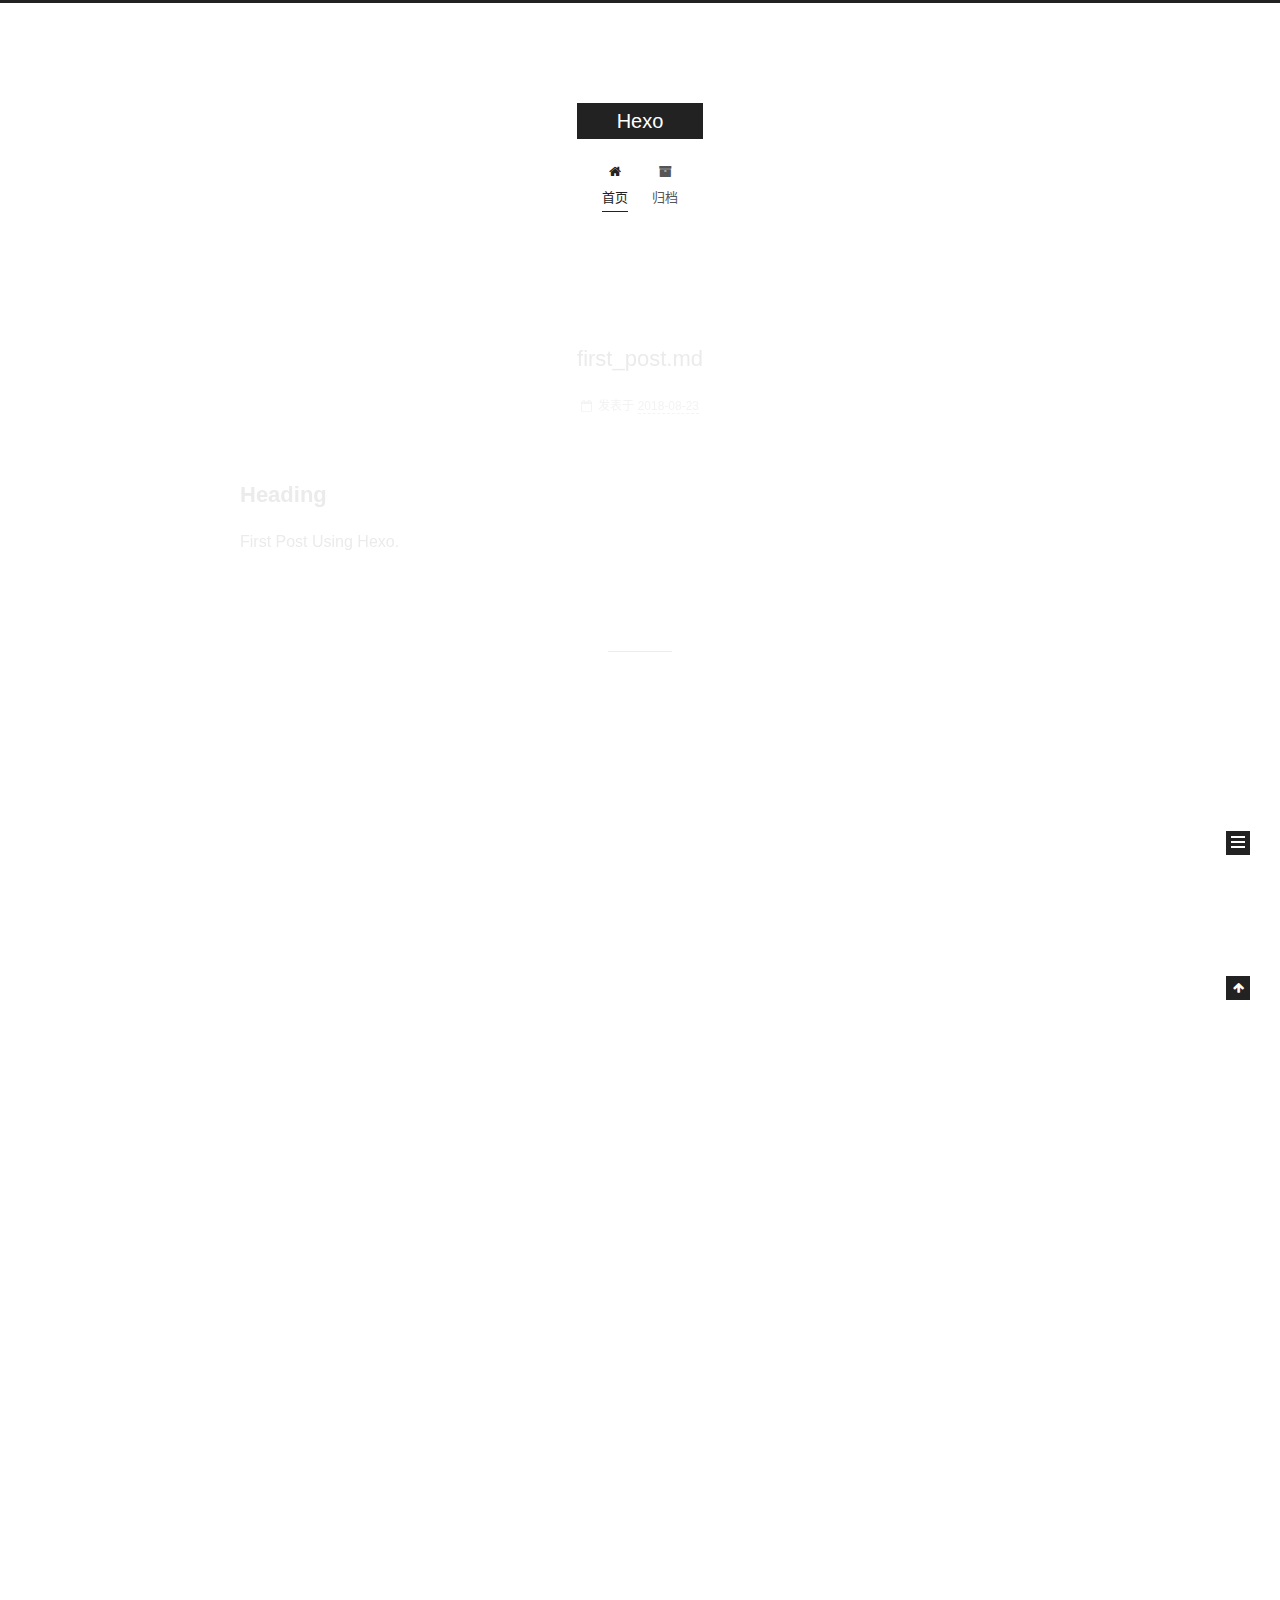
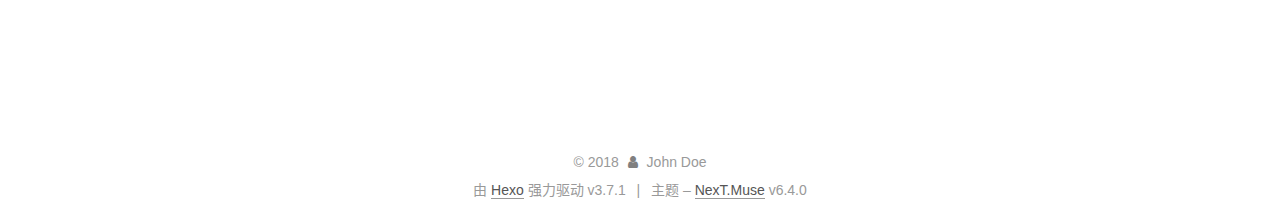
==== index.html @ 142521e6 "Site updated: 2018-08-23 19:41:57" ====
<!DOCTYPE html>












  


<html class="theme-next muse use-motion" lang="zh-CN">
<head>
  <meta charset="UTF-8"/>
<meta http-equiv="X-UA-Compatible" content="IE=edge" />
<meta name="viewport" content="width=device-width, initial-scale=1, maximum-scale=2"/>
<meta name="theme-color" content="#222">












<meta http-equiv="Cache-Control" content="no-transform" />
<meta http-equiv="Cache-Control" content="no-siteapp" />






















<link href="/lib/font-awesome/css/font-awesome.min.css?v=4.6.2" rel="stylesheet" type="text/css" />

<link href="/css/main.css?v=6.4.0" rel="stylesheet" type="text/css" />


  <link rel="apple-touch-icon" sizes="180x180" href="/images/apple-touch-icon-next.png?v=6.4.0">


  <link rel="icon" type="image/png" sizes="32x32" href="/images/favicon-32x32-next.png?v=6.4.0">


  <link rel="icon" type="image/png" sizes="16x16" href="/images/favicon-16x16-next.png?v=6.4.0">


  <link rel="mask-icon" href="/images/logo.svg?v=6.4.0" color="#222">









<script type="text/javascript" id="hexo.configurations">
  var NexT = window.NexT || {};
  var CONFIG = {
    root: '/',
    scheme: 'Muse',
    version: '6.4.0',
    sidebar: {"position":"left","display":"post","offset":12,"b2t":false,"scrollpercent":false,"onmobile":false},
    fancybox: false,
    fastclick: false,
    lazyload: false,
    tabs: true,
    motion: {"enable":true,"async":false,"transition":{"post_block":"fadeIn","post_header":"slideDownIn","post_body":"slideDownIn","coll_header":"slideLeftIn","sidebar":"slideUpIn"}},
    algolia: {
      applicationID: '',
      apiKey: '',
      indexName: '',
      hits: {"per_page":10},
      labels: {"input_placeholder":"Search for Posts","hits_empty":"We didn't find any results for the search: ${query}","hits_stats":"${hits} results found in ${time} ms"}
    }
  };
</script>


  




  <meta property="og:type" content="website">
<meta property="og:title" content="Hexo">
<meta property="og:url" content="http://yoursite.com/index.html">
<meta property="og:site_name" content="Hexo">
<meta property="og:locale" content="zh-CN">
<meta name="twitter:card" content="summary">
<meta name="twitter:title" content="Hexo">






  <link rel="canonical" href="http://yoursite.com/"/>



<script type="text/javascript" id="page.configurations">
  CONFIG.page = {
    sidebar: "",
  };
</script>

  <title>Hexo</title>
  









  <noscript>
  <style type="text/css">
    .use-motion .motion-element,
    .use-motion .brand,
    .use-motion .menu-item,
    .sidebar-inner,
    .use-motion .post-block,
    .use-motion .pagination,
    .use-motion .comments,
    .use-motion .post-header,
    .use-motion .post-body,
    .use-motion .collection-title { opacity: initial; }

    .use-motion .logo,
    .use-motion .site-title,
    .use-motion .site-subtitle {
      opacity: initial;
      top: initial;
    }

    .use-motion {
      .logo-line-before i { left: initial; }
      .logo-line-after i { right: initial; }
    }
  </style>
</noscript>

</head>

<body itemscope itemtype="http://schema.org/WebPage" lang="zh-CN">

  
  
    
  

  <div class="container sidebar-position-left 
  page-home">
    <div class="headband"></div>

    <header id="header" class="header" itemscope itemtype="http://schema.org/WPHeader">
      <div class="header-inner"><div class="site-brand-wrapper">
  <div class="site-meta ">
    

    <div class="custom-logo-site-title">
      <a href="/" class="brand" rel="start">
        <span class="logo-line-before"><i></i></span>
        <span class="site-title">Hexo</span>
        <span class="logo-line-after"><i></i></span>
      </a>
    </div>
    
  </div>

  <div class="site-nav-toggle">
    <button aria-label="切换导航栏">
      <span class="btn-bar"></span>
      <span class="btn-bar"></span>
      <span class="btn-bar"></span>
    </button>
  </div>
</div>



<nav class="site-nav">
  
    <ul id="menu" class="menu">
      
        
        
        
          
          <li class="menu-item menu-item-home menu-item-active">
    <a href="/" rel="section">
      <i class="menu-item-icon fa fa-fw fa-home"></i> <br />首页</a>
  </li>
        
        
        
          
          <li class="menu-item menu-item-archives">
    <a href="/archives/" rel="section">
      <i class="menu-item-icon fa fa-fw fa-archive"></i> <br />归档</a>
  </li>

      
      
    </ul>
  

  
    

  

  
</nav>



  



</div>
    </header>

    


    <main id="main" class="main">
      <div class="main-inner">
        <div class="content-wrap">
          
          <div id="content" class="content">
            
  <section id="posts" class="posts-expand">
    
      

  

  
  
  

  

  <article class="post post-type-normal" itemscope itemtype="http://schema.org/Article">
  
  
  
  <div class="post-block">
    <link itemprop="mainEntityOfPage" href="http://yoursite.com/2018/08/23/first-post-md/">

    <span hidden itemprop="author" itemscope itemtype="http://schema.org/Person">
      <meta itemprop="name" content="John Doe">
      <meta itemprop="description" content="">
      <meta itemprop="image" content="/images/avatar.gif">
    </span>

    <span hidden itemprop="publisher" itemscope itemtype="http://schema.org/Organization">
      <meta itemprop="name" content="Hexo">
    </span>

    
      <header class="post-header">

        
        
          <h1 class="post-title" itemprop="name headline">
                
                <a class="post-title-link" href="/2018/08/23/first-post-md/" itemprop="url">
                  first_post.md
                </a>
              
            
          </h1>
        

        <div class="post-meta">
          <span class="post-time">

            
            
            

            
              <span class="post-meta-item-icon">
                <i class="fa fa-calendar-o"></i>
              </span>
              
                <span class="post-meta-item-text">发表于</span>
              

              
                
              

              <time title="创建时间：2018-08-23 19:20:14 / 修改时间：19:21:01" itemprop="dateCreated datePublished" datetime="2018-08-23T19:20:14+08:00">2018-08-23</time>
            

            
              

              
            
          </span>

          

          
            
          

          
          

          

          

          

        </div>
      </header>
    

    
    
    
    <div class="post-body" itemprop="articleBody">

      
      

      
        
          
            <h1 id="Heading"><a href="#Heading" class="headerlink" title="Heading"></a>Heading</h1><p>First Post Using Hexo.</p>

          
        
      
    </div>

    

    
    
    

    

    

    

    <footer class="post-footer">
      

      

      

      
      
        <div class="post-eof"></div>
      
    </footer>
  </div>
  
  
  
  </article>


    
      

  

  
  
  

  

  <article class="post post-type-normal" itemscope itemtype="http://schema.org/Article">
  
  
  
  <div class="post-block">
    <link itemprop="mainEntityOfPage" href="http://yoursite.com/2018/08/23/hello-world/">

    <span hidden itemprop="author" itemscope itemtype="http://schema.org/Person">
      <meta itemprop="name" content="John Doe">
      <meta itemprop="description" content="">
      <meta itemprop="image" content="/images/avatar.gif">
    </span>

    <span hidden itemprop="publisher" itemscope itemtype="http://schema.org/Organization">
      <meta itemprop="name" content="Hexo">
    </span>

    
      <header class="post-header">

        
        
          <h1 class="post-title" itemprop="name headline">
                
                <a class="post-title-link" href="/2018/08/23/hello-world/" itemprop="url">
                  Hello World
                </a>
              
            
          </h1>
        

        <div class="post-meta">
          <span class="post-time">

            
            
            

            
              <span class="post-meta-item-icon">
                <i class="fa fa-calendar-o"></i>
              </span>
              
                <span class="post-meta-item-text">发表于</span>
              

              
                
              

              <time title="创建时间：2018-08-23 14:39:02" itemprop="dateCreated datePublished" datetime="2018-08-23T14:39:02+08:00">2018-08-23</time>
            

            
          </span>

          

          
            
          

          
          

          

          

          

        </div>
      </header>
    

    
    
    
    <div class="post-body" itemprop="articleBody">

      
      

      
        
          
            <p>Welcome to <a href="https://hexo.io/" target="_blank" rel="noopener">Hexo</a>! This is your very first post. Check <a href="https://hexo.io/docs/" target="_blank" rel="noopener">documentation</a> for more info. If you get any problems when using Hexo, you can find the answer in <a href="https://hexo.io/docs/troubleshooting.html" target="_blank" rel="noopener">troubleshooting</a> or you can ask me on <a href="https://github.com/hexojs/hexo/issues" target="_blank" rel="noopener">GitHub</a>.</p>
<h2 id="Quick-Start"><a href="#Quick-Start" class="headerlink" title="Quick Start"></a>Quick Start</h2><h3 id="Create-a-new-post"><a href="#Create-a-new-post" class="headerlink" title="Create a new post"></a>Create a new post</h3><figure class="highlight bash"><table><tr><td class="gutter"><pre><span class="line">1</span><br></pre></td><td class="code"><pre><span class="line">$ hexo new <span class="string">"My New Post"</span></span><br></pre></td></tr></table></figure>
<p>More info: <a href="https://hexo.io/docs/writing.html" target="_blank" rel="noopener">Writing</a></p>
<h3 id="Run-server"><a href="#Run-server" class="headerlink" title="Run server"></a>Run server</h3><figure class="highlight bash"><table><tr><td class="gutter"><pre><span class="line">1</span><br></pre></td><td class="code"><pre><span class="line">$ hexo server</span><br></pre></td></tr></table></figure>
<p>More info: <a href="https://hexo.io/docs/server.html" target="_blank" rel="noopener">Server</a></p>
<h3 id="Generate-static-files"><a href="#Generate-static-files" class="headerlink" title="Generate static files"></a>Generate static files</h3><figure class="highlight bash"><table><tr><td class="gutter"><pre><span class="line">1</span><br></pre></td><td class="code"><pre><span class="line">$ hexo generate</span><br></pre></td></tr></table></figure>
<p>More info: <a href="https://hexo.io/docs/generating.html" target="_blank" rel="noopener">Generating</a></p>
<h3 id="Deploy-to-remote-sites"><a href="#Deploy-to-remote-sites" class="headerlink" title="Deploy to remote sites"></a>Deploy to remote sites</h3><figure class="highlight bash"><table><tr><td class="gutter"><pre><span class="line">1</span><br></pre></td><td class="code"><pre><span class="line">$ hexo deploy</span><br></pre></td></tr></table></figure>
<p>More info: <a href="https://hexo.io/docs/deployment.html" target="_blank" rel="noopener">Deployment</a></p>

          
        
      
    </div>

    

    
    
    

    

    

    

    <footer class="post-footer">
      

      

      

      
      
        <div class="post-eof"></div>
      
    </footer>
  </div>
  
  
  
  </article>


    
  </section>

  


          </div>
          

        </div>
        
          
  
  <div class="sidebar-toggle">
    <div class="sidebar-toggle-line-wrap">
      <span class="sidebar-toggle-line sidebar-toggle-line-first"></span>
      <span class="sidebar-toggle-line sidebar-toggle-line-middle"></span>
      <span class="sidebar-toggle-line sidebar-toggle-line-last"></span>
    </div>
  </div>

  <aside id="sidebar" class="sidebar">
    
    <div class="sidebar-inner">

      

      

      <section class="site-overview-wrap sidebar-panel sidebar-panel-active">
        <div class="site-overview">
          <div class="site-author motion-element" itemprop="author" itemscope itemtype="http://schema.org/Person">
            
              <p class="site-author-name" itemprop="name">John Doe</p>
              <p class="site-description motion-element" itemprop="description"></p>
          </div>

          
            <nav class="site-state motion-element">
              
                <div class="site-state-item site-state-posts">
                
                  <a href="/archives/">
                
                    <span class="site-state-item-count">2</span>
                    <span class="site-state-item-name">日志</span>
                  </a>
                </div>
              

              

              
            </nav>
          

          

          

          
          

          
          

          
            
          
          

        </div>
      </section>

      

      

    </div>
  </aside>


        
      </div>
    </main>

    <footer id="footer" class="footer">
      <div class="footer-inner">
        <div class="copyright">&copy; <span itemprop="copyrightYear">2018</span>
  <span class="with-love" id="animate">
    <i class="fa fa-user"></i>
  </span>
  <span class="author" itemprop="copyrightHolder">John Doe</span>

  

  
</div>




  <div class="powered-by">由 <a class="theme-link" target="_blank" href="https://hexo.io">Hexo</a> 强力驱动 v3.7.1</div>



  <span class="post-meta-divider">|</span>



  <div class="theme-info">主题 – <a class="theme-link" target="_blank" href="https://theme-next.org">NexT.Muse</a> v6.4.0</div>




        








        
      </div>
    </footer>

    
      <div class="back-to-top">
        <i class="fa fa-arrow-up"></i>
        
      </div>
    

    
	
    

    
  </div>

  

<script type="text/javascript">
  if (Object.prototype.toString.call(window.Promise) !== '[object Function]') {
    window.Promise = null;
  }
</script>


























  
  
    <script type="text/javascript" src="/lib/jquery/index.js?v=2.1.3"></script>
  

  
  
    <script type="text/javascript" src="/lib/velocity/velocity.min.js?v=1.2.1"></script>
  

  
  
    <script type="text/javascript" src="/lib/velocity/velocity.ui.min.js?v=1.2.1"></script>
  


  


  <script type="text/javascript" src="/js/src/utils.js?v=6.4.0"></script>

  <script type="text/javascript" src="/js/src/motion.js?v=6.4.0"></script>



  
  

  

  


  <script type="text/javascript" src="/js/src/bootstrap.js?v=6.4.0"></script>



  



  










  





  

  

  

  

  
  

  

  

  

  

  

</body>
</html>
---- css/main.css ----
/* normalize.css v3.0.2 | MIT License | git.io/normalize */
html {
  font-family: sans-serif; /* 1 */
  -ms-text-size-adjust: 100%; /* 2 */
  -webkit-text-size-adjust: 100%; /* 2 */
}
body {
  margin: 0;
}
article,
aside,
details,
figcaption,
figure,
footer,
header,
hgroup,
main,
menu,
nav,
section,
summary {
  display: block;
}
audio,
canvas,
progress,
video {
  display: inline-block; /* 1 */
  vertical-align: baseline; /* 2 */
}
audio:not([controls]) {
  display: none;
  height: 0;
}
[hidden],
template {
  display: none;
}
a {
  background-color: transparent;
}
a:active,
a:hover {
  outline: 0;
}
abbr[title] {
  border-bottom: 1px dotted;
}
b,
strong {
  font-weight: bold;
}
dfn {
  font-style: italic;
}
h1 {
  font-size: 2em;
  margin: 0.67em 0;
}
mark {
  background: #ff0;
  color: #000;
}
small {
  font-size: 80%;
}
sub,
sup {
  font-size: 75%;
  line-height: 0;
  position: relative;
  vertical-align: baseline;
}
sup {
  top: -0.5em;
}
sub {
  bottom: -0.25em;
}
img {
  border: 0;
}
svg:not(:root) {
  overflow: hidden;
}
figure {
  margin: 1em 40px;
}
hr {
  -moz-box-sizing: content-box;
  box-sizing: content-box;
  height: 0;
}
pre {
  overflow: auto;
}
code,
kbd,
pre,
samp {
  font-family: monospace, monospace;
  font-size: 1em;
}
button,
input,
optgroup,
select,
textarea {
  color: inherit; /* 1 */
  font: inherit; /* 2 */
  margin: 0; /* 3 */
}
button {
  overflow: visible;
}
button,
select {
  text-transform: none;
}
button,
html input[type="button"],
input[type="reset"],
input[type="submit"] {
  -webkit-appearance: button; /* 2 */
  cursor: pointer; /* 3 */
}
button[disabled],
html input[disabled] {
  cursor: default;
}
button::-moz-focus-inner,
input::-moz-focus-inner {
  border: 0;
  padding: 0;
}
input {
  line-height: normal;
}
input[type="checkbox"],
input[type="radio"] {
  box-sizing: border-box; /* 1 */
  padding: 0; /* 2 */
}
input[type="number"]::-webkit-inner-spin-button,
input[type="number"]::-webkit-outer-spin-button {
  height: auto;
}
input[type="search"] {
  -webkit-appearance: textfield; /* 1 */
  -moz-box-sizing: content-box;
  -webkit-box-sizing: content-box; /* 2 */
  box-sizing: content-box;
}
input[type="search"]::-webkit-search-cancel-button,
input[type="search"]::-webkit-search-decoration {
  -webkit-appearance: none;
}
fieldset {
  border: 1px solid #c0c0c0;
  margin: 0 2px;
  padding: 0.35em 0.625em 0.75em;
}
legend {
  border: 0; /* 1 */
  padding: 0; /* 2 */
}
textarea {
  overflow: auto;
}
optgroup {
  font-weight: bold;
}
table {
  border-collapse: collapse;
  border-spacing: 0;
}
td,
th {
  padding: 0;
}
::selection {
  background: #262a30;
  color: #fff;
}
body {
  position: relative;
  font-family: 'Lato', "PingFang SC", "Microsoft YaHei", sans-serif;
  font-size: 14px;
  line-height: 2;
  color: #555;
  background: #fff;
}
@media (max-width: 767px) {
  body {
    padding-right: 0 !important;
  }
}
@media (min-width: 768px) and (max-width: 991px) {
  body {
    padding-right: 0 !important;
  }
}
@media (min-width: 1200px) {
  body {
    font-size: 16px;
  }
}
h1,
h2,
h3,
h4,
h5,
h6 {
  margin: 0;
  padding: 0;
  font-weight: bold;
  line-height: 1.5;
  font-family: 'Lato', "PingFang SC", "Microsoft YaHei", sans-serif;
}
h1,
h2,
h3,
h4,
h5,
h6 {
  margin: 20px 0 15px;
}
h1 {
  font-size: 22px;
}
@media (max-width: 767px) {
  h1 {
    font-size: 18px;
  }
}
h2 {
  font-size: 20px;
}
@media (max-width: 767px) {
  h2 {
    font-size: 16px;
  }
}
h3 {
  font-size: 18px;
}
@media (max-width: 767px) {
  h3 {
    font-size: 14px;
  }
}
h4 {
  font-size: 16px;
}
@media (max-width: 767px) {
  h4 {
    font-size: 12px;
  }
}
h5 {
  font-size: 14px;
}
@media (max-width: 767px) {
  h5 {
    font-size: 10px;
  }
}
h6 {
  font-size: 12px;
}
@media (max-width: 767px) {
  h6 {
    font-size: 8px;
  }
}
p {
  margin: 0 0 20px 0;
}
a {
  color: #555;
  text-decoration: none;
  outline: none;
  border-bottom: 1px solid #999;
  word-wrap: break-word;
}
a:hover {
  color: #222;
  border-bottom-color: #222;
}
blockquote {
  margin: 0;
  padding: 0;
}
img {
  display: block;
  margin: auto;
  max-width: 100%;
  height: auto;
}
hr {
  margin: 40px 0;
  height: 3px;
  border: none;
  background-color: #ddd;
  background-image: repeating-linear-gradient(-45deg, #fff, #fff 4px, transparent 4px, transparent 8px);
}
blockquote {
  padding: 0 15px;
  color: #666;
  border-left: 4px solid #ddd;
}
blockquote cite::before {
  content: "-";
  padding: 0 5px;
}
dt {
  font-weight: 700;
}
dd {
  margin: 0;
  padding: 0;
}
kbd {
  border: 1px solid #ccc;
  border-radius: 0.2em;
  box-shadow: 0.1em 0.1em 0.2em rgba(0,0,0,0.1);
  background-color: #f9f9f9;
  font-family: inherit;
  background-image: -webkit-linear-gradient(top, #eee, #fff, #eee);
  padding: 0.1em 0.3em;
  white-space: nowrap;
}
.text-left {
  text-align: left;
}
.text-center {
  text-align: center;
}
.text-right {
  text-align: right;
}
.text-justify {
  text-align: justify;
}
.text-nowrap {
  white-space: nowrap;
}
.text-lowercase {
  text-transform: lowercase;
}
.text-uppercase {
  text-transform: uppercase;
}
.text-capitalize {
  text-transform: capitalize;
}
.center-block {
  display: block;
  margin-left: auto;
  margin-right: auto;
}
.clearfix:before,
.clearfix:after {
  content: " ";
  display: table;
}
.clearfix:after {
  clear: both;
}
.pullquote {
  width: 45%;
}
.pullquote.left {
  float: left;
  margin-left: 5px;
  margin-right: 10px;
}
.pullquote.right {
  float: right;
  margin-left: 10px;
  margin-right: 5px;
}
.affix.affix.affix {
  position: fixed;
}
.translation {
  margin-top: -20px;
  font-size: 14px;
  color: #999;
}
.scrollbar-measure {
  width: 100px;
  height: 100px;
  overflow: scroll;
  position: absolute;
  top: -9999px;
}
.use-motion .motion-element {
  opacity: 0;
}
table {
  margin: 20px 0;
  width: 100%;
  border-collapse: collapse;
  border-spacing: 0;
  border: 1px solid #ddd;
  font-size: 14px;
  word-wrap: break-all;
}
table>tbody>tr:nth-of-type(odd) {
  background-color: #f9f9f9;
}
table>tbody>tr:hover {
  background-color: #f5f5f5;
}
caption,
th,
td {
  padding: 8px;
  text-align: left;
  vertical-align: middle;
  font-weight: normal;
}
th,
td {
  border-bottom: 3px solid #ddd;
  border-right: 1px solid #eee;
}
th {
  padding-bottom: 10px;
  font-weight: 700;
}
td {
  border-bottom-width: 1px;
}
html,
body {
  height: 100%;
}
.container {
  position: relative;
  min-height: 100%;
}
.header-inner {
  margin: 0 auto;
  padding: 100px 0 70px;
  width: 700px;
}
@media (min-width: 1200px) {
  .container .header-inner {
    width: 800px;
  }
}
@media (min-width: 1600px) {
  .container .header-inner {
    width: 900px;
  }
}
.main {
  padding-bottom: 150px;
}
.main-inner {
  margin: 0 auto;
  width: 700px;
}
@media (min-width: 1200px) {
  .container .main-inner {
    width: 800px;
  }
}
@media (min-width: 1600px) {
  .container .main-inner {
    width: 900px;
  }
}
.footer {
  position: absolute;
  left: 0;
  bottom: 0;
  width: 100%;
  min-height: 50px;
}
.footer-inner {
  box-sizing: border-box;
  margin: 20px auto;
  width: 700px;
}
@media (min-width: 1200px) {
  .container .footer-inner {
    width: 800px;
  }
}
@media (min-width: 1600px) {
  .container .footer-inner {
    width: 900px;
  }
}
pre,
.highlight {
  overflow: auto;
  margin: 20px 0;
  padding: 0;
  font-size: 14px;
  color: #4d4d4c;
  background: #f7f7f7;
  line-height: 1.6;
}
pre,
code {
  font-family: consolas, Menlo, "PingFang SC", "Microsoft YaHei", monospace;
}
code {
  padding: 2px 4px;
  word-wrap: break-word;
  color: #555;
  background: #eee;
  border-radius: 3px;
  font-size: 14px;
}
pre {
  padding: 10px;
}
pre code {
  padding: 0;
  color: #4d4d4c;
  background: none;
  text-shadow: none;
}
.highlight {
  border-radius: 1px;
}
.highlight pre {
  border: none;
  margin: 0;
  padding: 10px 0;
}
.highlight table {
  margin: 0;
  width: auto;
  border: none;
}
.highlight td {
  border: none;
  padding: 0;
}
.highlight figcaption {
  font-size: 1em;
  color: #4d4d4c;
  line-height: 1em;
  margin-bottom: 1em;
  margin: 0em;
  padding: 0.5em;
  background: #eee;
  border-bottom: 1px solid #e9e9e9;
}
.highlight figcaption:before,
.highlight figcaption:after {
  content: " ";
  display: table;
}
.highlight figcaption:after {
  clear: both;
}
.highlight figcaption a {
  float: right;
  color: #4d4d4c;
}
.highlight figcaption a:hover {
  border-bottom-color: #4d4d4c;
}
.highlight .gutter pre {
  padding-left: 10px;
  padding-right: 10px;
  color: #869194;
  text-align: right;
  background-color: #eff2f3;
}
.highlight .code pre {
  width: 100%;
  padding-left: 10px;
  padding-right: 10px;
  background-color: #f7f7f7;
}
.highlight .line {
  height: 20px;
}
.gutter {
  -webkit-user-select: none;
  -moz-user-select: none;
  -ms-user-select: none;
  user-select: none;
}
.gist table {
  width: auto;
}
.gist table td {
  border: none;
}
pre .deletion {
  background: #fdd;
}
pre .addition {
  background: #dfd;
}
pre .meta {
  color: #8959a8;
}
pre .comment {
  color: #8e908c;
}
pre .variable,
pre .attribute,
pre .tag,
pre .regexp,
pre .ruby .constant,
pre .xml .tag .title,
pre .xml .pi,
pre .xml .doctype,
pre .html .doctype,
pre .css .id,
pre .css .class,
pre .css .pseudo {
  color: #c82829;
}
pre .number,
pre .preprocessor,
pre .built_in,
pre .literal,
pre .params,
pre .constant,
pre .command {
  color: #f5871f;
}
pre .ruby .class .title,
pre .css .rules .attribute,
pre .string,
pre .value,
pre .inheritance,
pre .header,
pre .ruby .symbol,
pre .xml .cdata,
pre .special,
pre .number,
pre .formula {
  color: #718c00;
}
pre .title,
pre .css .hexcolor {
  color: #3e999f;
}
pre .function,
pre .python .decorator,
pre .python .title,
pre .ruby .function .title,
pre .ruby .title .keyword,
pre .perl .sub,
pre .javascript .title,
pre .coffeescript .title {
  color: #4271ae;
}
pre .keyword,
pre .javascript .function {
  color: #8959a8;
}
.posts-expand .post-body img.full-image {
  border: none;
}
.blockquote-center,
.page-home .post-type-quote blockquote,
.page-post-detail .post-type-quote blockquote {
  position: relative;
  margin: 40px 0;
  padding: 0;
  border-left: none;
  text-align: center;
}
.blockquote-center::before,
.page-home .post-type-quote blockquote::before,
.page-post-detail .post-type-quote blockquote::before,
.blockquote-center::after,
.page-home .post-type-quote blockquote::after,
.page-post-detail .post-type-quote blockquote::after {
  position: absolute;
  content: ' ';
  display: block;
  width: 100%;
  height: 24px;
  opacity: 0.2;
  background-repeat: no-repeat;
  background-position: 0 -6px;
  background-size: 22px 22px;
}
.blockquote-center::before,
.page-home .post-type-quote blockquote::before,
.page-post-detail .post-type-quote blockquote::before {
  top: -20px;
  background-image: url("../images/quote-l.svg");
  border-top: 1px solid #ccc;
}
.blockquote-center::after,
.page-home .post-type-quote blockquote::after,
.page-post-detail .post-type-quote blockquote::after {
  bottom: -20px;
  background-image: url("../images/quote-r.svg");
  border-bottom: 1px solid #ccc;
  background-position: 100% 8px;
}
.blockquote-center p,
.page-home .post-type-quote blockquote p,
.page-post-detail .post-type-quote blockquote p,
.blockquote-center div,
.page-home .post-type-quote blockquote div,
.page-post-detail .post-type-quote blockquote div {
  text-align: center;
}
.post .post-body .group-picture img {
  box-sizing: border-box;
  padding: 0 3px;
  border: none;
}
.post .group-picture-row {
  overflow: hidden;
  margin-top: 6px;
}
.post .group-picture-row:first-child {
  margin-top: 0;
}
.post .group-picture-column {
  float: left;
}
.page-post-detail .post-body .group-picture-column {
  float: none;
  margin-top: 10px;
  width: auto !important;
}
.page-post-detail .post-body .group-picture-column img {
  margin: 0 auto;
}
.page-archive .group-picture-container {
  overflow: hidden;
}
.page-archive .group-picture-row {
  float: left;
}
.page-archive .group-picture-row:first-child {
  margin-top: 6px;
}
.page-archive .group-picture-column {
  max-width: 150px;
  max-height: 150px;
}
.post-body .note {
  position: relative;
  padding: 15px;
  margin-bottom: 20px;
  border: 1px solid #eee;
  border-left-width: 5px;
  border-radius: 3px;
}
.post-body .note h2,
.post-body .note h3,
.post-body .note h4,
.post-body .note h5,
.post-body .note h6 {
  margin-top: 0;
  margin-bottom: 0;
  border-bottom: initial;
  padding-top: 0 !important;
}
.post-body .note p:first-child,
.post-body .note ul:first-child,
.post-body .note ol:first-child,
.post-body .note table:first-child,
.post-body .note pre:first-child,
.post-body .note blockquote:first-child {
  margin-top: 0;
}
.post-body .note p:last-child,
.post-body .note ul:last-child,
.post-body .note ol:last-child,
.post-body .note table:last-child,
.post-body .note pre:last-child,
.post-body .note blockquote:last-child {
  margin-bottom: 0;
}
.post-body .note.default {
  border-left-color: #777;
}
.post-body .note.default h2,
.post-body .note.default h3,
.post-body .note.default h4,
.post-body .note.default h5,
.post-body .note.default h6 {
  color: #777;
}
.post-body .note.primary {
  border-left-color: #6f42c1;
}
.post-body .note.primary h2,
.post-body .note.primary h3,
.post-body .note.primary h4,
.post-body .note.primary h5,
.post-body .note.primary h6 {
  color: #6f42c1;
}
.post-body .note.info {
  border-left-color: #428bca;
}
.post-body .note.info h2,
.post-body .note.info h3,
.post-body .note.info h4,
.post-body .note.info h5,
.post-body .note.info h6 {
  color: #428bca;
}
.post-body .note.success {
  border-left-color: #5cb85c;
}
.post-body .note.success h2,
.post-body .note.success h3,
.post-body .note.success h4,
.post-body .note.success h5,
.post-body .note.success h6 {
  color: #5cb85c;
}
.post-body .note.warning {
  border-left-color: #f0ad4e;
}
.post-body .note.warning h2,
.post-body .note.warning h3,
.post-body .note.warning h4,
.post-body .note.warning h5,
.post-body .note.warning h6 {
  color: #f0ad4e;
}
.post-body .note.danger {
  border-left-color: #d9534f;
}
.post-body .note.danger h2,
.post-body .note.danger h3,
.post-body .note.danger h4,
.post-body .note.danger h5,
.post-body .note.danger h6 {
  color: #d9534f;
}
.post-body .label {
  display: inline;
  padding: 0 2px;
  white-space: nowrap;
}
.post-body .label.default {
  background-color: #f0f0f0;
}
.post-body .label.primary {
  background-color: #efe6f7;
}
.post-body .label.info {
  background-color: #e5f2f8;
}
.post-body .label.success {
  background-color: #e7f4e9;
}
.post-body .label.warning {
  background-color: #fcf6e1;
}
.post-body .label.danger {
  background-color: #fae8eb;
}
.post-body .tabs {
  position: relative;
  display: block;
  margin-bottom: 20px;
  padding-top: 10px;
}
.post-body .tabs ul.nav-tabs {
  margin: 0;
  padding: 0;
  display: flex;
  margin-bottom: -1px;
}
@media (max-width: 413px) {
  .post-body .tabs ul.nav-tabs {
    display: block;
    margin-bottom: 5px;
  }
}
.post-body .tabs ul.nav-tabs li.tab {
  list-style-type: none !important;
  margin: 0 0.25em 0 0;
  border-top: 3px solid transparent;
  border-left: 1px solid transparent;
  border-right: 1px solid transparent;
}
@media (max-width: 413px) {
  .post-body .tabs ul.nav-tabs li.tab {
    margin: initial;
    border-top: 1px solid transparent;
    border-left: 3px solid transparent;
    border-right: 1px solid transparent;
    border-bottom: 1px solid transparent;
  }
}
.post-body .tabs ul.nav-tabs li.tab a {
  outline: 0;
  border-bottom: initial;
  display: block;
  line-height: 1.8em;
  padding: 0.25em 0.75em;
  transition-duration: 0.2s;
  transition-timing-function: ease-out;
  transition-delay: 0s;
}
.post-body .tabs ul.nav-tabs li.tab a i {
  width: 1.285714285714286em;
}
.post-body .tabs ul.nav-tabs li.tab.active {
  border-top: 3px solid #fc6423;
  border-left: 1px solid #ddd;
  border-right: 1px solid #ddd;
  background-color: #fff;
}
@media (max-width: 413px) {
  .post-body .tabs ul.nav-tabs li.tab.active {
    border-top: 1px solid #ddd;
    border-left: 3px solid #fc6423;
    border-right: 1px solid #ddd;
    border-bottom: 1px solid #ddd;
  }
}
.post-body .tabs ul.nav-tabs li.tab.active a {
  cursor: default;
  color: #555;
}
.post-body .tabs .tab-content {
  background-color: #fff;
}
.post-body .tabs .tab-content .tab-pane {
  border: 1px solid #ddd;
  padding: 20px 20px 0 20px;
}
.post-body .tabs .tab-content .tab-pane:not(.active) {
  display: none !important;
}
.post-body .tabs .tab-content .tab-pane.active {
  display: block !important;
}
.btn {
  display: inline-block;
  padding: 0 20px;
  font-size: 14px;
  color: #fff;
  background: #222;
  border: 2px solid #222;
  text-decoration: none;
  border-radius: 0;
  transition-property: background-color;
  transition-duration: 0.2s;
  transition-timing-function: ease-in-out;
  transition-delay: 0s;
  line-height: 2;
}
.btn:hover {
  border-color: #222;
  color: #222;
  background: #fff;
}
.btn +.btn {
  margin: 0 0 8px 8px;
}
.btn .fa-fw {
  width: 1.285714285714286em;
  text-align: left;
}
.btn-bar {
  display: block;
  width: 22px;
  height: 2px;
  background: #555;
  border-radius: 1px;
}
.btn-bar+.btn-bar {
  margin-top: 4px;
}
.pagination {
  margin: 120px 0 40px;
  text-align: center;
  border-top: 1px solid #eee;
}
.page-number-basic,
.pagination .prev,
.pagination .next,
.pagination .page-number,
.pagination .space {
  display: inline-block;
  position: relative;
  top: -1px;
  margin: 0 10px;
  padding: 0 11px;
}
@media (max-width: 767px) {
  .page-number-basic,
  .pagination .prev,
  .pagination .next,
  .pagination .page-number,
  .pagination .space {
    margin: 0 5px;
  }
}
.pagination .prev,
.pagination .next,
.pagination .page-number {
  border-bottom: 0;
  border-top: 1px solid #eee;
  transition-property: border-color;
  transition-duration: 0.2s;
  transition-timing-function: ease-in-out;
  transition-delay: 0s;
}
.pagination .prev:hover,
.pagination .next:hover,
.pagination .page-number:hover {
  border-top-color: #222;
}
.pagination .space {
  padding: 0;
  margin: 0;
}
.pagination .prev {
  margin-left: 0;
}
.pagination .next {
  margin-right: 0;
}
.pagination .page-number.current {
  color: #fff;
  background: #ccc;
  border-top-color: #ccc;
}
@media (max-width: 767px) {
  .pagination {
    border-top: none;
  }
  .pagination .prev,
  .pagination .next,
  .pagination .page-number {
    margin-bottom: 10px;
    border-top: 0;
    border-bottom: 1px solid #eee;
    padding: 0 10px;
  }
  .pagination .prev:hover,
  .pagination .next:hover,
  .pagination .page-number:hover {
    border-bottom-color: #222;
  }
}
.comments {
  margin: 60px 20px 0;
}
.tag-cloud {
  text-align: center;
}
.tag-cloud a {
  display: inline-block;
  margin: 10px;
}
.back-to-top {
  box-sizing: border-box;
  position: fixed;
  bottom: -100px;
  right: 30px;
  z-index: 1050;
  padding: 0 6px;
  width: 24px;
  background: #222;
  font-size: 12px;
  opacity: 1;
  color: #fff;
  cursor: pointer;
  text-align: center;
  -webkit-transform: translateZ(0);
  transition-property: bottom;
  transition-duration: 0.2s;
  transition-timing-function: ease-in-out;
  transition-delay: 0s;
}
@media (min-width: 768px) and (max-width: 991px) {
  .back-to-top {
    display: none !important;
  }
}
@media (max-width: 767px) {
  .back-to-top {
    display: none !important;
  }
}
.back-to-top.back-to-top-on {
  bottom: 19px;
}
.header {
  background: transparent;
}
.header-inner {
  position: relative;
}
.headband {
  height: 3px;
  background: #222;
}
.site-meta {
  margin: 0;
  text-align: center;
}
@media (max-width: 767px) {
  .site-meta {
    text-align: center;
  }
}
.brand {
  position: relative;
  display: inline-block;
  padding: 0 40px;
  color: #fff;
  background: #222;
  border-bottom: none;
}
.brand:hover {
  color: #fff;
}
.logo {
  display: inline-block;
  margin-right: 5px;
  line-height: 36px;
  vertical-align: top;
}
.site-title {
  display: inline-block;
  vertical-align: top;
  line-height: 36px;
  font-size: 20px;
  font-weight: normal;
  font-family: 'Lato', "PingFang SC", "Microsoft YaHei", sans-serif;
}
.site-subtitle {
  margin-top: 10px;
  font-size: 13px;
  color: #999;
}
.use-motion .brand {
  opacity: 0;
}
.use-motion .logo,
.use-motion .site-title,
.use-motion .site-subtitle {
  opacity: 0;
  position: relative;
  top: -10px;
}
.site-nav-toggle {
  display: none;
  position: absolute;
  top: 10px;
  left: 10px;
}
@media (max-width: 767px) {
  .site-nav-toggle {
    display: block;
  }
}
.site-nav-toggle button {
  margin-top: 2px;
  padding: 9px 10px;
  background: transparent;
  border: none;
}
@media (max-width: 767px) {
  .site-nav {
    display: none;
    margin: 0 -10px;
    padding: 0 10px;
    clear: both;
    border-top: 1px solid #ddd;
  }
}
@media (min-width: 768px) and (max-width: 991px) {
  .site-nav {
    display: block !important;
  }
}
@media (min-width: 992px) {
  .site-nav {
    display: block !important;
  }
}
.menu {
  margin-top: 20px;
  padding-left: 0;
  text-align: center;
}
.menu .menu-item {
  display: inline-block;
  margin: 0 10px;
  list-style: none;
}
@media screen and (max-width: 767px) {
  .menu .menu-item {
    margin-top: 10px;
  }
}
.menu .menu-item a {
  display: block;
  font-size: 13px;
  line-height: inherit;
  border-bottom: 1px solid transparent;
  transition-property: border-color;
  transition-duration: 0.2s;
  transition-timing-function: ease-in-out;
  transition-delay: 0s;
}
.menu .menu-item a:hover {
  border-bottom-color: #222;
}
.menu .menu-item .fa {
  margin-right: 5px;
}
.use-motion .menu-item {
  opacity: 0;
}
.post-body {
  font-family: 'Lato', "PingFang SC", "Microsoft YaHei", sans-serif;
}
@media (max-width: 767px) {
  .post-body {
    word-break: break-word;
  }
}
.post-body .fancybox img {
  display: block !important;
  margin: 0 auto;
  cursor: pointer;
  cursor: zoom-in;
  cursor: -webkit-zoom-in;
}
.post-body .image-caption,
.post-body .figure .caption {
  margin: -20px auto 15px;
  text-align: center;
  font-size: 14px;
  color: #999;
  font-weight: bold;
  line-height: 1;
}
.post-sticky-flag {
  display: inline-block;
  font-size: 16px;
  -ms-transform: rotate(30deg);
  -webkit-transform: rotate(30deg);
  -moz-transform: rotate(30deg);
  -ms-transform: rotate(30deg);
  -o-transform: rotate(30deg);
  transform: rotate(30deg);
}
.use-motion .post-block,
.use-motion .pagination,
.use-motion .comments {
  opacity: 0;
}
.use-motion .post-header {
  opacity: 0;
}
.use-motion .post-body {
  opacity: 0;
}
.use-motion .collection-title {
  opacity: 0;
}
.posts-expand {
  padding-top: 40px;
}
@media (max-width: 767px) {
  .posts-expand {
    margin: 0 20px;
  }
  .post-body pre .gutter pre {
    padding-right: 10px;
  }
  .post-body .highlight {
    margin-left: 0px;
    margin-right: 0px;
    padding: 0;
  }
  .post-body .highlight .gutter pre {
    padding-right: 10px;
  }
}
@media (min-width: 992px) {
  .posts-expand .post-body {
    text-align: justify;
  }
}
.posts-expand .post-body h2,
.posts-expand .post-body h3,
.posts-expand .post-body h4,
.posts-expand .post-body h5,
.posts-expand .post-body h6 {
  padding-top: 10px;
}
.posts-expand .post-body h2 .header-anchor,
.posts-expand .post-body h3 .header-anchor,
.posts-expand .post-body h4 .header-anchor,
.posts-expand .post-body h5 .header-anchor,
.posts-expand .post-body h6 .header-anchor {
  float: right;
  margin-left: 10px;
  color: #ccc;
  border-bottom-style: none;
  visibility: hidden;
}
.posts-expand .post-body h2 .header-anchor:hover,
.posts-expand .post-body h3 .header-anchor:hover,
.posts-expand .post-body h4 .header-anchor:hover,
.posts-expand .post-body h5 .header-anchor:hover,
.posts-expand .post-body h6 .header-anchor:hover {
  color: inherit;
}
.posts-expand .post-body h2:hover .header-anchor,
.posts-expand .post-body h3:hover .header-anchor,
.posts-expand .post-body h4:hover .header-anchor,
.posts-expand .post-body h5:hover .header-anchor,
.posts-expand .post-body h6:hover .header-anchor {
  visibility: visible;
}
.posts-expand .post-body ul li {
  list-style: circle;
}
.posts-expand .post-body img {
  box-sizing: border-box;
  margin: auto;
  padding: 3px;
  border: 1px solid #ddd;
}
.posts-expand .post-body .fancybox img {
  margin: 0 auto 25px;
}
.posts-expand .post-body img {
  margin: 0 auto 25px;
}
@media (max-width: 767px) {
  .posts-collapse {
    margin: 0 20px;
  }
  .posts-collapse .post-title,
  .posts-collapse .post-meta {
    display: block;
    width: auto;
    text-align: left;
  }
}
.posts-collapse {
  position: relative;
  z-index: 1010;
  margin-left: 55px;
}
.posts-collapse::after {
  content: " ";
  position: absolute;
  top: 20px;
  left: 0;
  margin-left: -2px;
  width: 4px;
  height: 100%;
  background: #f5f5f5;
  z-index: -1;
}
@media (max-width: 767px) {
  .posts-collapse {
    margin: 0 20px;
  }
}
.posts-collapse .collection-title {
  position: relative;
  margin: 60px 0;
}
.posts-collapse .collection-title h1,
.posts-collapse .collection-title h2 {
  margin-left: 20px;
}
.posts-collapse .collection-title small {
  color: #bbb;
  margin-left: 5px;
}
.posts-collapse .collection-title::before {
  content: " ";
  position: absolute;
  left: 0;
  top: 50%;
  margin-left: -4px;
  margin-top: -4px;
  width: 8px;
  height: 8px;
  background: #bbb;
  border-radius: 50%;
}
.posts-collapse .post {
  margin: 30px 0;
}
.posts-collapse .post-header {
  position: relative;
  transition-duration: 0.2s;
  transition-timing-function: ease-in-out;
  transition-delay: 0s;
  transition-property: border;
  border-bottom: 1px dashed #ccc;
}
.posts-collapse .post-header::before {
  content: " ";
  position: absolute;
  left: 0;
  top: 12px;
  width: 6px;
  height: 6px;
  margin-left: -4px;
  background: #bbb;
  border-radius: 50%;
  border: 1px solid #fff;
  transition-duration: 0.2s;
  transition-timing-function: ease-in-out;
  transition-delay: 0s;
  transition-property: background;
}
.posts-collapse .post-header:hover {
  border-bottom-color: #666;
}
.posts-collapse .post-header:hover::before {
  background: #222;
}
.posts-collapse .post-meta {
  position: absolute;
  font-size: 12px;
  left: 20px;
  top: 5px;
}
.posts-collapse .post-comments-count {
  display: none;
}
.posts-collapse .post-title {
  margin-left: 60px;
  font-size: 16px;
  font-weight: normal;
  line-height: inherit;
}
.posts-collapse .post-title::after {
  margin-left: 3px;
  opacity: 0.6;
}
.posts-collapse .post-title a {
  color: #666;
  border-bottom: none;
}
.page-home .post-type-quote .post-header,
.page-post-detail .post-type-quote .post-header,
.page-home .post-type-quote .post-tags,
.page-post-detail .post-type-quote .post-tags {
  display: none;
}
.posts-expand .post-title {
  text-align: center;
  word-break: break-word;
  font-weight: 400;
}
.posts-expand .post-title-link {
  display: inline-block;
  position: relative;
  color: #555;
  border-bottom: none;
  line-height: 1.2;
  vertical-align: top;
}
.posts-expand .post-title-link::before {
  content: "";
  position: absolute;
  width: 100%;
  height: 2px;
  bottom: 0;
  left: 0;
  background-color: #000;
  visibility: hidden;
  -webkit-transform: scaleX(0);
  -moz-transform: scaleX(0);
  -ms-transform: scaleX(0);
  -o-transform: scaleX(0);
  transform: scaleX(0);
  transition-duration: 0.2s;
  transition-timing-function: ease-in-out;
  transition-delay: 0s;
}
.posts-expand .post-title-link:hover::before {
  visibility: visible;
  -webkit-transform: scaleX(1);
  -moz-transform: scaleX(1);
  -ms-transform: scaleX(1);
  -o-transform: scaleX(1);
  transform: scaleX(1);
}
.posts-expand .post-title-link .fa {
  font-size: 16px;
}
.posts-expand .post-meta {
  margin: 3px 0 60px 0;
  color: #999;
  font-family: 'Lato', "PingFang SC", "Microsoft YaHei", sans-serif;
  font-size: 12px;
  text-align: center;
}
.posts-expand .post-meta .post-category-list {
  display: inline-block;
  margin: 0;
  padding: 3px;
}
.posts-expand .post-meta .post-category-list-link {
  color: #999;
}
.posts-expand .post-meta .post-description {
  font-size: 14px;
  margin-top: 2px;
}
.posts-expand .post-meta time {
  border-bottom: 1px dashed #999;
  cursor: help;
}
.post-meta-divider {
  margin: 0 0.5em;
}
.post-meta-item-icon {
  margin-right: 3px;
}
@media (min-width: 768px) and (max-width: 991px) {
  .post-meta-item-icon {
    display: inline-block;
  }
}
@media (max-width: 767px) {
  .post-meta-item-icon {
    display: inline-block;
  }
}
@media (min-width: 768px) and (max-width: 991px) {
  .post-meta-item-text {
    display: none;
  }
}
@media (max-width: 767px) {
  .post-meta-item-text {
    display: none;
  }
}
.post-button {
  margin-top: 40px;
}
.posts-expand .post-tags {
  margin-top: 40px;
  text-align: center;
}
.posts-expand .post-tags a {
  display: inline-block;
  margin-right: 10px;
  font-size: 13px;
}
.post-nav {
  display: table;
  margin-top: 15px;
  width: 100%;
  border-top: 1px solid #eee;
}
.post-nav-divider {
  display: table-cell;
  width: 10%;
}
.post-nav-item {
  display: table-cell;
  padding: 10px 0 0 0;
  width: 45%;
  vertical-align: top;
}
.post-nav-item a {
  position: relative;
  display: block;
  line-height: 25px;
  font-size: 14px;
  color: #555;
  border-bottom: none;
}
.post-nav-item a:hover {
  color: #222;
  border-bottom: none;
}
.post-nav-item a:active {
  top: 2px;
}
.post-nav-item .fa {
  position: absolute;
  top: 8px;
  left: 0;
  font-size: 12px;
}
.post-nav-next a {
  padding-left: 15px;
}
.post-nav-prev {
  text-align: right;
}
.post-nav-prev a {
  padding-right: 15px;
}
.post-nav-prev .fa {
  right: 0;
  left: auto;
}
.posts-expand .post-eof {
  display: block;
  margin: 80px auto 60px;
  width: 8%;
  height: 1px;
  background: #ccc;
  text-align: center;
}
.post:last-child .post-eof.post-eof.post-eof {
  display: none;
}
.post-gallery {
  display: table;
  table-layout: fixed;
  width: 100%;
  border-collapse: separate;
}
.post-gallery-row {
  display: table-row;
}
.post-gallery .post-gallery-img {
  display: table-cell;
  text-align: center;
  vertical-align: middle;
  border: none;
}
.post-gallery .post-gallery-img img {
  max-width: 100%;
  max-height: 100%;
  border: none;
}
.fancybox-close,
.fancybox-close:hover {
  border: none;
}
.rtl.post-body p,
.rtl.post-body a,
.rtl.post-body h1,
.rtl.post-body h2,
.rtl.post-body h3,
.rtl.post-body h4,
.rtl.post-body h5,
.rtl.post-body h6,
.rtl.post-body li,
.rtl.post-body ul,
.rtl.post-body ol {
  direction: rtl;
  font-family: UKIJ Ekran;
}
.rtl.post-title {
  font-family: UKIJ Ekran;
}
.sidebar {
  position: fixed;
  right: 0;
  top: 0;
  bottom: 0;
  width: 0;
  z-index: 1040;
  box-shadow: inset 0 2px 6px #000;
  background: #222;
  -webkit-transform: translateZ(0);
}
.sidebar a,
.sidebar .exturl {
  color: #999;
  border-bottom-color: #555;
}
.sidebar a:hover,
.sidebar .exturl:hover {
  color: #eee;
}
@media (min-width: 768px) and (max-width: 991px) {
  .sidebar {
    display: none !important;
  }
}
@media (max-width: 767px) {
  .sidebar {
    display: none !important;
  }
}
.sidebar-inner {
  position: relative;
  padding: 20px 10px;
  color: #999;
  text-align: center;
}
.site-overview-wrap {
  overflow: hidden;
}
.site-overview {
  overflow-y: auto;
  overflow-x: hidden;
}
.sidebar-toggle {
  position: fixed;
  right: 30px;
  bottom: 45px;
  width: 14px;
  height: 14px;
  padding: 5px;
  background: #222;
  line-height: 0;
  z-index: 1050;
  cursor: pointer;
  -webkit-transform: translateZ(0);
}
@media (min-width: 768px) and (max-width: 991px) {
  .sidebar-toggle {
    display: none !important;
  }
}
@media (max-width: 767px) {
  .sidebar-toggle {
    display: none !important;
  }
}
.sidebar-toggle-line {
  position: relative;
  display: inline-block;
  vertical-align: top;
  height: 2px;
  width: 100%;
  background: #fff;
  margin-top: 3px;
}
.sidebar-toggle-line:first-child {
  margin-top: 0;
}
.site-author-image {
  display: block;
  margin: 0 auto;
  padding: 2px;
  max-width: 96px;
  height: auto;
  border: 2px solid #333;
  opacity: 1;
}
img:hover {
  -webkit-transform: rotateZ(360deg);
  -moz-transform: rotateZ(360deg);
  -ms-transform: rotate(360deg);
  -webkit-transform: rotateZ(360deg);
  -moz-transform: rotateZ(360deg);
  -ms-transform: rotateZ(360deg);
  -o-transform: rotateZ(360deg);
  transform: rotateZ(360deg);
}
.site-author-name {
  margin: 5px 0 0;
  text-align: center;
  color: #f5f5f5;
  font-weight: normal;
}
.site-description {
  margin-top: 5px;
  text-align: center;
  font-size: 14px;
  color: #999;
}
.site-state {
  overflow: hidden;
  line-height: 1.4;
  white-space: nowrap;
  text-align: center;
}
.site-state-item {
  display: inline-block;
  padding: 0 15px;
  border-left: 1px solid #333;
}
.site-state-item:first-child {
  border-left: none;
}
.site-state-item a {
  border-bottom: none;
}
.site-state-item-count {
  display: block;
  text-align: center;
  color: inherit;
  font-weight: 600;
  font-size: 18px;
}
.site-state-item-name {
  font-size: 13px;
  color: inherit;
}
.feed-link {
  margin-top: 20px;
}
.feed-link a {
  display: inline-block;
  padding: 0 15px;
  color: #fc6423;
  border: 1px solid #fc6423;
  border-radius: 4px;
}
.feed-link a i {
  color: #fc6423;
  font-size: 14px;
}
.feed-link a:hover {
  color: #fff;
  background: #fc6423;
}
.feed-link a:hover i {
  color: #fff;
}
.links-of-author {
  margin-top: 20px;
}
.links-of-author a,
.links-of-author .exturl {
  display: inline-block;
  vertical-align: middle;
  margin-right: 10px;
  margin-bottom: 10px;
  border-bottom-color: #555;
  font-size: 13px;
}
.links-of-author a:before,
.links-of-author .exturl:before {
  display: inline-block;
  vertical-align: middle;
  margin-right: 3px;
  content: " ";
  width: 4px;
  height: 4px;
  border-radius: 50%;
  background: #ff711f;
}
.links-of-blogroll {
  font-size: 13px;
}
.links-of-blogroll-title {
  margin-top: 20px;
  font-size: 14px;
  font-weight: 600;
}
.links-of-blogroll-list {
  margin: 0;
  padding: 0;
  list-style: none;
}
.links-of-blogroll-item {
  padding: 2px 10px;
}
.links-of-blogroll-item a {
  max-width: 280px;
  box-sizing: border-box;
  display: inline-block;
  overflow: hidden;
  white-space: nowrap;
  text-overflow: ellipsis;
}
.sidebar-nav {
  margin: 0 0 20px;
  padding-left: 0;
}
.sidebar-nav li {
  display: inline-block;
  cursor: pointer;
  border-bottom: 1px solid transparent;
  font-size: 14px;
  color: #555;
}
.sidebar-nav li:hover {
  color: #f5f5f5;
}
.page-post-detail .sidebar-nav-toc {
  padding: 0 5px;
}
.page-post-detail .sidebar-nav-overview {
  margin-left: 10px;
}
.sidebar-nav .sidebar-nav-active {
  color: #87daff;
  border-bottom-color: #87daff;
}
.sidebar-nav .sidebar-nav-active:hover {
  color: #87daff;
}
.sidebar-panel {
  display: none;
}
.sidebar-panel-active {
  display: block;
}
.post-toc-empty {
  font-size: 14px;
  color: #666;
}
.post-toc-wrap {
  overflow: hidden;
}
.post-toc {
  overflow: auto;
}
.post-toc ol {
  margin: 0;
  padding: 0 2px 5px 10px;
  text-align: left;
  list-style: none;
  font-size: 14px;
}
.post-toc ol > ol {
  padding-left: 0;
}
.post-toc ol a {
  transition-duration: 0.2s;
  transition-timing-function: ease-in-out;
  transition-delay: 0s;
  transition-property: all;
  color: #999;
  border-bottom-color: #555;
}
.post-toc ol a:hover {
  color: #ccc;
  border-bottom-color: #ccc;
}
.post-toc .nav-item {
  overflow: hidden;
  text-overflow: ellipsis;
  white-space: nowrap;
  line-height: 1.8;
}
.post-toc .nav .nav-child {
  display: none;
}
.post-toc .nav .active > .nav-child {
  display: block;
}
.post-toc .nav .active-current > .nav-child {
  display: block;
}
.post-toc .nav .active-current > .nav-child > .nav-item {
  display: block;
}
.post-toc .nav .active > a {
  color: #87daff;
  border-bottom-color: #87daff;
}
.post-toc .nav .active-current > a {
  color: #87daff;
}
.post-toc .nav .active-current > a:hover {
  color: #87daff;
}
.footer {
  font-size: 14px;
  color: #999;
}
.footer img {
  border: none;
}
.footer-inner {
  text-align: center;
}
.with-love {
  display: inline-block;
  margin: 0 5px;
  color: #808080;
}
.powered-by,
.theme-info {
  display: inline-block;
}
.cc-license {
  margin-top: 10px;
  text-align: center;
}
.cc-license .cc-opacity {
  opacity: 0.7;
  border-bottom: none;
}
.cc-license .cc-opacity:hover {
  opacity: 0.9;
}
.cc-license img {
  display: inline-block;
}
@-moz-keyframes iconAnimate {
  0%, 100% {
    -webkit-transform: scale(1);
    -moz-transform: scale(1);
    -ms-transform: scale(1);
    -o-transform: scale(1);
    transform: scale(1);
  }
  10%, 30% {
    -webkit-transform: scale(0.9);
    -moz-transform: scale(0.9);
    -ms-transform: scale(0.9);
    -o-transform: scale(0.9);
    transform: scale(0.9);
  }
  20%, 40%, 60%, 80% {
    -webkit-transform: scale(1.1);
    -moz-transform: scale(1.1);
    -ms-transform: scale(1.1);
    -o-transform: scale(1.1);
    transform: scale(1.1);
  }
  50%, 70% {
    -webkit-transform: scale(1.1);
    -moz-transform: scale(1.1);
    -ms-transform: scale(1.1);
    -o-transform: scale(1.1);
    transform: scale(1.1);
  }
}
@-webkit-keyframes iconAnimate {
  0%, 100% {
    -webkit-transform: scale(1);
    -moz-transform: scale(1);
    -ms-transform: scale(1);
    -o-transform: scale(1);
    transform: scale(1);
  }
  10%, 30% {
    -webkit-transform: scale(0.9);
    -moz-transform: scale(0.9);
    -ms-transform: scale(0.9);
    -o-transform: scale(0.9);
    transform: scale(0.9);
  }
  20%, 40%, 60%, 80% {
    -webkit-transform: scale(1.1);
    -moz-transform: scale(1.1);
    -ms-transform: scale(1.1);
    -o-transform: scale(1.1);
    transform: scale(1.1);
  }
  50%, 70% {
    -webkit-transform: scale(1.1);
    -moz-transform: scale(1.1);
    -ms-transform: scale(1.1);
    -o-transform: scale(1.1);
    transform: scale(1.1);
  }
}
@-o-keyframes iconAnimate {
  0%, 100% {
    -webkit-transform: scale(1);
    -moz-transform: scale(1);
    -ms-transform: scale(1);
    -o-transform: scale(1);
    transform: scale(1);
  }
  10%, 30% {
    -webkit-transform: scale(0.9);
    -moz-transform: scale(0.9);
    -ms-transform: scale(0.9);
    -o-transform: scale(0.9);
    transform: scale(0.9);
  }
  20%, 40%, 60%, 80% {
    -webkit-transform: scale(1.1);
    -moz-transform: scale(1.1);
    -ms-transform: scale(1.1);
    -o-transform: scale(1.1);
    transform: scale(1.1);
  }
  50%, 70% {
    -webkit-transform: scale(1.1);
    -moz-transform: scale(1.1);
    -ms-transform: scale(1.1);
    -o-transform: scale(1.1);
    transform: scale(1.1);
  }
}
@keyframes iconAnimate {
  0%, 100% {
    -webkit-transform: scale(1);
    -moz-transform: scale(1);
    -ms-transform: scale(1);
    -o-transform: scale(1);
    transform: scale(1);
  }
  10%, 30% {
    -webkit-transform: scale(0.9);
    -moz-transform: scale(0.9);
    -ms-transform: scale(0.9);
    -o-transform: scale(0.9);
    transform: scale(0.9);
  }
  20%, 40%, 60%, 80% {
    -webkit-transform: scale(1.1);
    -moz-transform: scale(1.1);
    -ms-transform: scale(1.1);
    -o-transform: scale(1.1);
    transform: scale(1.1);
  }
  50%, 70% {
    -webkit-transform: scale(1.1);
    -moz-transform: scale(1.1);
    -ms-transform: scale(1.1);
    -o-transform: scale(1.1);
    transform: scale(1.1);
  }
}
.fa {
  font-family: FontAwesome !important;
}
.local-search-pop-overlay {
  position: fixed;
  width: 100%;
  height: 100%;
  top: 0;
  left: 0;
  z-index: 2080;
  background-color: rgba(0,0,0,0.3);
}
.local-search-popup {
  display: none;
  position: fixed;
  top: 10%;
  left: 50%;
  margin-left: -350px;
  width: 700px;
  height: 80%;
  padding: 0;
  background: #fff;
  color: #333;
  z-index: 9999;
  border-radius: 5px;
}
@media (max-width: 767px) {
  .local-search-popup {
    padding: 0;
    top: 0;
    left: 0;
    margin: 0;
    width: 100%;
    height: 100%;
    border-radius: 0;
  }
}
.local-search-popup ul.search-result-list {
  padding: 0;
  margin: 0 5px;
}
.local-search-popup p.search-result {
  border-bottom: 1px dashed #ccc;
  padding: 5px 0;
}
.local-search-popup a.search-result-title {
  font-weight: bold;
  font-size: 16px;
}
.local-search-popup .search-keyword {
  border-bottom: 1px dashed #f00;
  font-weight: bold;
  color: #f00;
}
.local-search-popup .local-search-header {
  padding: 5px;
  height: 36px;
  background: #f5f5f5;
  border-top-left-radius: 5px;
  border-top-right-radius: 5px;
}
.local-search-popup #local-search-result {
  overflow: auto;
  position: relative;
  padding: 5px 25px;
  height: calc(100% - 55px);
}
.local-search-popup .local-search-input-wrapper {
  display: inline-block;
  width: calc(100% - 90px);
  height: 36px;
  line-height: 36px;
  padding: 0 5px;
}
.local-search-popup .local-search-input-wrapper input {
  padding: 8px 0;
  height: 20px;
  display: block;
  width: 100%;
  outline: none;
  border: none;
  background: transparent;
  vertical-align: middle;
}
.local-search-popup .search-icon,
.local-search-popup .popup-btn-close {
  display: inline-block;
  font-size: 18px;
  color: #999;
  height: 36px;
  width: 18px;
  padding-left: 10px;
  padding-right: 10px;
}
.local-search-popup .search-icon {
  float: left;
}
.local-search-popup .popup-btn-close {
  border-left: 1px solid #eee;
  float: right;
  cursor: pointer;
}
.local-search-popup #no-result {
  position: absolute;
  left: 50%;
  top: 50%;
  -webkit-transform: translate(-50%, -50%);
  -webkit-transform: translate(-50%, -50%);
  -moz-transform: translate(-50%, -50%);
  -ms-transform: translate(-50%, -50%);
  -o-transform: translate(-50%, -50%);
  transform: translate(-50%, -50%);
  color: #ccc;
}
.site-uv,
.site-pv,
.page-pv {
  display: inline-block;
}
.site-uv .busuanzi-value,
.site-pv .busuanzi-value,
.page-pv .busuanzi-value {
  margin: 0 5px;
}
.page-archive .archive-page-counter {
  position: relative;
  top: 3px;
  left: 20px;
}
@media (max-width: 767px) {
  .page-archive .archive-page-counter {
    top: 5px;
  }
}
.page-archive .posts-collapse .archive-move-on {
  position: absolute;
  top: 11px;
  left: 0;
  margin-left: -6px;
  width: 10px;
  height: 10px;
  opacity: 0.5;
  background: #555;
  border: 1px solid #fff;
  border-radius: 50%;
}
.category-all-page .category-all-title {
  text-align: center;
}
.category-all-page .category-all {
  margin-top: 20px;
}
.category-all-page .category-list {
  margin: 0;
  padding: 0;
  list-style: none;
}
.category-all-page .category-list-item {
  margin: 5px 10px;
}
.category-all-page .category-list-count {
  color: #bbb;
}
.category-all-page .category-list-count:before {
  display: inline;
  content: " (";
}
.category-all-page .category-list-count:after {
  display: inline;
  content: ") ";
}
.category-all-page .category-list-child {
  padding-left: 10px;
}
#schedule ul#event-list {
  padding-left: 30px;
}
#schedule ul#event-list hr {
  margin: 20px 0 45px 0 !important;
  background: #222;
}
#schedule ul#event-list hr:after {
  display: inline-block;
  content: 'NOW';
  background: #222;
  color: #fff;
  font-weight: bold;
  text-align: right;
  padding: 0 5px;
}
#schedule ul#event-list li.event {
  margin: 20px 0px;
  background: #f9f9f9;
  padding-left: 10px;
  min-height: 40px;
}
#schedule ul#event-list li.event h2.event-summary {
  margin: 0;
  padding-bottom: 3px;
}
#schedule ul#event-list li.event h2.event-summary:before {
  display: inline-block;
  font-family: FontAwesome;
  font-size: 8px;
  content: '\f111';
  vertical-align: middle;
  margin-right: 25px;
  color: #bbb;
}
#schedule ul#event-list li.event span.event-relative-time {
  display: inline-block;
  font-size: 12px;
  font-weight: 400;
  padding-left: 12px;
  color: #bbb;
}
#schedule ul#event-list li.event span.event-details {
  display: block;
  color: #bbb;
  margin-left: 56px;
  padding-top: 3px;
  padding-bottom: 6px;
  text-indent: -24px;
  line-height: 18px;
}
#schedule ul#event-list li.event span.event-details:before {
  text-indent: 0;
  display: inline-block;
  width: 14px;
  font-family: FontAwesome;
  text-align: center;
  margin-right: 9px;
  color: #bbb;
}
#schedule ul#event-list li.event span.event-details.event-location:before {
  content: '\f041';
}
#schedule ul#event-list li.event span.event-details.event-duration:before {
  content: '\f017';
}
#schedule ul#event-list li.event-past {
  background: #fcfcfc;
}
#schedule ul#event-list li.event-past > * {
  opacity: 0.6;
}
#schedule ul#event-list li.event-past h2.event-summary {
  color: #bbb;
}
#schedule ul#event-list li.event-past h2.event-summary:before {
  color: #dfdfdf;
}
#schedule ul#event-list li.event-now {
  background: #222;
  color: #fff;
  padding: 15px 0 15px 10px;
}
#schedule ul#event-list li.event-now h2.event-summary:before {
  -webkit-transform: scale(1.2);
  -moz-transform: scale(1.2);
  -ms-transform: scale(1.2);
  -o-transform: scale(1.2);
  transform: scale(1.2);
  color: #fff;
  animation: dot-flash 1s alternate infinite ease-in-out;
}
#schedule ul#event-list li.event-now * {
  color: #fff !important;
}
@-moz-keyframes dot-flash {
  from {
    opacity: 1;
    -webkit-transform: scale(1.1);
    -moz-transform: scale(1.1);
    -ms-transform: scale(1.1);
    -o-transform: scale(1.1);
    transform: scale(1.1);
  }
  to {
    opacity: 0;
    -webkit-transform: scale(1);
    -moz-transform: scale(1);
    -ms-transform: scale(1);
    -o-transform: scale(1);
    transform: scale(1);
  }
}
@-webkit-keyframes dot-flash {
  from {
    opacity: 1;
    -webkit-transform: scale(1.1);
    -moz-transform: scale(1.1);
    -ms-transform: scale(1.1);
    -o-transform: scale(1.1);
    transform: scale(1.1);
  }
  to {
    opacity: 0;
    -webkit-transform: scale(1);
    -moz-transform: scale(1);
    -ms-transform: scale(1);
    -o-transform: scale(1);
    transform: scale(1);
  }
}
@-o-keyframes dot-flash {
  from {
    opacity: 1;
    -webkit-transform: scale(1.1);
    -moz-transform: scale(1.1);
    -ms-transform: scale(1.1);
    -o-transform: scale(1.1);
    transform: scale(1.1);
  }
  to {
    opacity: 0;
    -webkit-transform: scale(1);
    -moz-transform: scale(1);
    -ms-transform: scale(1);
    -o-transform: scale(1);
    transform: scale(1);
  }
}
@keyframes dot-flash {
  from {
    opacity: 1;
    -webkit-transform: scale(1.1);
    -moz-transform: scale(1.1);
    -ms-transform: scale(1.1);
    -o-transform: scale(1.1);
    transform: scale(1.1);
  }
  to {
    opacity: 0;
    -webkit-transform: scale(1);
    -moz-transform: scale(1);
    -ms-transform: scale(1);
    -o-transform: scale(1);
    transform: scale(1);
  }
}
.page-post-detail .sidebar-toggle-line {
  background: #87daff;
}
.page-post-detail .comments {
  overflow: hidden;
}
ul.breadcrumb {
  list-style: none;
  margin: 1em 0;
  padding: 0 2em;
  text-align: center;
  font-size: 12px;
}
ul.breadcrumb li {
  display: inline;
}
ul.breadcrumb li+li:before {
  padding: 0.5em;
  font-weight: normal;
  content: "/\00a0";
}
ul.breadcrumb li+li:last-child {
  font-weight: bold;
}
@media (max-width: 767px) {
  .header-inner,
  .container .main-inner,
  .footer-inner {
    width: auto;
  }
}
embed {
  display: block;
  margin: 0px auto 25px auto;
}
.custom-logo .site-meta-headline {
  text-align: center;
}
.custom-logo .brand {
  background: none;
}
.custom-logo .site-title {
  margin: 10px auto 0;
  font-size: 24px;
  color: #222;
}
.custom-logo .site-title a {
  border: none;
}
.custom-logo-image {
  margin: 0 auto;
  padding: 5px;
  max-width: 150px;
  background: #fff;
}
@media (max-width: 767px) {
  .site-nav {
    position: absolute;
    left: 0;
    top: 52px;
    margin: 0;
    width: 100%;
    padding: 0;
    background: #fff;
    border-bottom: 1px solid #ddd;
    z-index: 1030;
  }
}
@media (max-width: 767px) {
  .menu {
    text-align: left;
  }
}
@media (max-width: 767px) {
  .menu .menu-item {
    display: block;
    margin: 0 10px;
    vertical-align: top;
  }
}
.menu .menu-item .badge {
  display: inline-block;
  padding: 1px 4px;
  margin-left: 5px;
  font-weight: 700;
  line-height: 1;
  text-align: center;
  white-space: nowrap;
  background-color: #eee;
}
@media (max-width: 767px) {
  .menu .menu-item .badge {
    float: right;
    margin: 0.35em 0 0 0;
  }
}
@media (max-width: 767px) {
  .menu .menu-item br {
    display: none;
  }
}
@media (max-width: 767px) {
  .menu .menu-item a {
    padding: 5px 10px;
    border-bottom-color: #fff !important;
  }
}
.menu .menu-item .fa {
  margin-right: 0;
}
.menu-item-active a {
  border-bottom-color: #222 !important;
  color: #222;
}
@media (max-width: 767px) {
  .menu-item-active a {
    border-bottom-color: #fff !important;
  }
}
.site-search form {
  display: none;
}
.links-of-blogroll-inline .links-of-blogroll-item {
  display: inline-block;
}
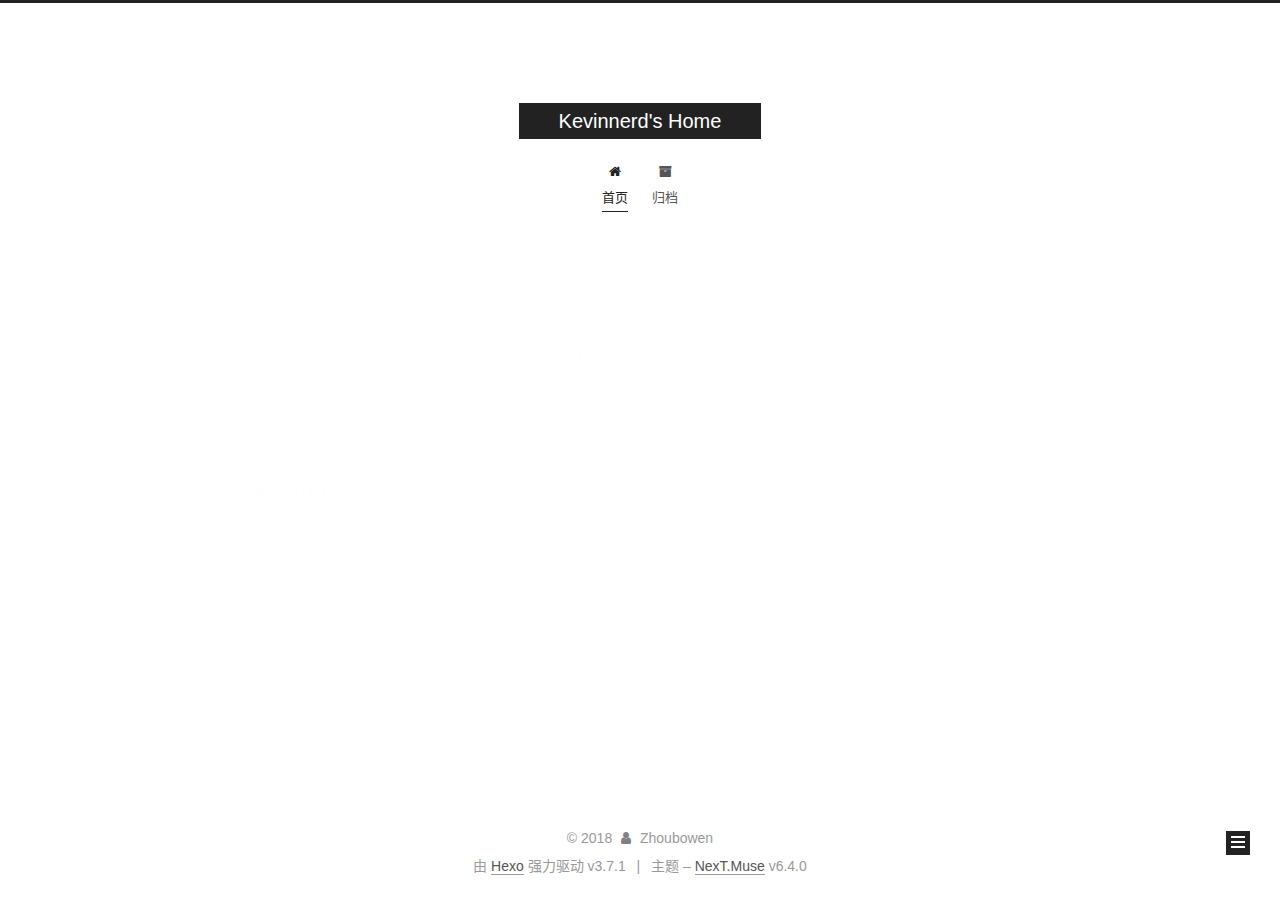
==== commit 962897fd: "Site updated: 2018-08-23 20:01:19" ====
--- a/index.html
+++ b/index.html
@@ -108,20 +108,23 @@
 
 
 
-  <meta property="og:type" content="website">
-<meta property="og:title" content="Hexo">
-<meta property="og:url" content="http://yoursite.com/index.html">
-<meta property="og:site_name" content="Hexo">
+  <meta name="description" content="Zhoubowen&apos;s personal blog site">
+<meta property="og:type" content="website">
+<meta property="og:title" content="Kevinnerd&#39;s Home">
+<meta property="og:url" content="https://kevinnerd.github.io/index.html">
+<meta property="og:site_name" content="Kevinnerd&#39;s Home">
+<meta property="og:description" content="Zhoubowen&apos;s personal blog site">
 <meta property="og:locale" content="zh-CN">
 <meta name="twitter:card" content="summary">
-<meta name="twitter:title" content="Hexo">
-
-
-
-
-
-
-  <link rel="canonical" href="http://yoursite.com/"/>
+<meta name="twitter:title" content="Kevinnerd&#39;s Home">
+<meta name="twitter:description" content="Zhoubowen&apos;s personal blog site">
+
+
+
+
+
+
+  <link rel="canonical" href="https://kevinnerd.github.io/"/>
 
 
 
@@ -131,7 +134,7 @@
   };
 </script>
 
-  <title>Hexo</title>
+  <title>Kevinnerd's Home</title>
   
 
 
@@ -190,7 +193,7 @@
     <div class="custom-logo-site-title">
       <a href="/" class="brand" rel="start">
         <span class="logo-line-before"><i></i></span>
-        <span class="site-title">Hexo</span>
+        <span class="site-title">Kevinnerd's Home</span>
         <span class="logo-line-after"><i></i></span>
       </a>
     </div>
@@ -277,16 +280,16 @@
   
   
   <div class="post-block">
-    <link itemprop="mainEntityOfPage" href="http://yoursite.com/2018/08/23/first-post-md/">
+    <link itemprop="mainEntityOfPage" href="https://kevinnerd.github.io/2018/08/23/first-post-md/">
 
     <span hidden itemprop="author" itemscope itemtype="http://schema.org/Person">
-      <meta itemprop="name" content="John Doe">
-      <meta itemprop="description" content="">
+      <meta itemprop="name" content="Zhoubowen">
+      <meta itemprop="description" content="Zhoubowen's personal blog site">
       <meta itemprop="image" content="/images/avatar.gif">
     </span>
 
     <span hidden itemprop="publisher" itemscope itemtype="http://schema.org/Organization">
-      <meta itemprop="name" content="Hexo">
+      <meta itemprop="name" content="Kevinnerd's Home">
     </span>
 
     
@@ -364,150 +367,6 @@
         
           
             <h1 id="Heading"><a href="#Heading" class="headerlink" title="Heading"></a>Heading</h1><p>First Post Using Hexo.</p>
-
-          
-        
-      
-    </div>
-
-    
-
-    
-    
-    
-
-    
-
-    
-
-    
-
-    <footer class="post-footer">
-      
-
-      
-
-      
-
-      
-      
-        <div class="post-eof"></div>
-      
-    </footer>
-  </div>
-  
-  
-  
-  </article>
-
-
-    
-      
-
-  
-
-  
-  
-  
-
-  
-
-  <article class="post post-type-normal" itemscope itemtype="http://schema.org/Article">
-  
-  
-  
-  <div class="post-block">
-    <link itemprop="mainEntityOfPage" href="http://yoursite.com/2018/08/23/hello-world/">
-
-    <span hidden itemprop="author" itemscope itemtype="http://schema.org/Person">
-      <meta itemprop="name" content="John Doe">
-      <meta itemprop="description" content="">
-      <meta itemprop="image" content="/images/avatar.gif">
-    </span>
-
-    <span hidden itemprop="publisher" itemscope itemtype="http://schema.org/Organization">
-      <meta itemprop="name" content="Hexo">
-    </span>
-
-    
-      <header class="post-header">
-
-        
-        
-          <h1 class="post-title" itemprop="name headline">
-                
-                <a class="post-title-link" href="/2018/08/23/hello-world/" itemprop="url">
-                  Hello World
-                </a>
-              
-            
-          </h1>
-        
-
-        <div class="post-meta">
-          <span class="post-time">
-
-            
-            
-            
-
-            
-              <span class="post-meta-item-icon">
-                <i class="fa fa-calendar-o"></i>
-              </span>
-              
-                <span class="post-meta-item-text">发表于</span>
-              
-
-              
-                
-              
-
-              <time title="创建时间：2018-08-23 14:39:02" itemprop="dateCreated datePublished" datetime="2018-08-23T14:39:02+08:00">2018-08-23</time>
-            
-
-            
-          </span>
-
-          
-
-          
-            
-          
-
-          
-          
-
-          
-
-          
-
-          
-
-        </div>
-      </header>
-    
-
-    
-    
-    
-    <div class="post-body" itemprop="articleBody">
-
-      
-      
-
-      
-        
-          
-            <p>Welcome to <a href="https://hexo.io/" target="_blank" rel="noopener">Hexo</a>! This is your very first post. Check <a href="https://hexo.io/docs/" target="_blank" rel="noopener">documentation</a> for more info. If you get any problems when using Hexo, you can find the answer in <a href="https://hexo.io/docs/troubleshooting.html" target="_blank" rel="noopener">troubleshooting</a> or you can ask me on <a href="https://github.com/hexojs/hexo/issues" target="_blank" rel="noopener">GitHub</a>.</p>
-<h2 id="Quick-Start"><a href="#Quick-Start" class="headerlink" title="Quick Start"></a>Quick Start</h2><h3 id="Create-a-new-post"><a href="#Create-a-new-post" class="headerlink" title="Create a new post"></a>Create a new post</h3><figure class="highlight bash"><table><tr><td class="gutter"><pre><span class="line">1</span><br></pre></td><td class="code"><pre><span class="line">$ hexo new <span class="string">"My New Post"</span></span><br></pre></td></tr></table></figure>
-<p>More info: <a href="https://hexo.io/docs/writing.html" target="_blank" rel="noopener">Writing</a></p>
-<h3 id="Run-server"><a href="#Run-server" class="headerlink" title="Run server"></a>Run server</h3><figure class="highlight bash"><table><tr><td class="gutter"><pre><span class="line">1</span><br></pre></td><td class="code"><pre><span class="line">$ hexo server</span><br></pre></td></tr></table></figure>
-<p>More info: <a href="https://hexo.io/docs/server.html" target="_blank" rel="noopener">Server</a></p>
-<h3 id="Generate-static-files"><a href="#Generate-static-files" class="headerlink" title="Generate static files"></a>Generate static files</h3><figure class="highlight bash"><table><tr><td class="gutter"><pre><span class="line">1</span><br></pre></td><td class="code"><pre><span class="line">$ hexo generate</span><br></pre></td></tr></table></figure>
-<p>More info: <a href="https://hexo.io/docs/generating.html" target="_blank" rel="noopener">Generating</a></p>
-<h3 id="Deploy-to-remote-sites"><a href="#Deploy-to-remote-sites" class="headerlink" title="Deploy to remote sites"></a>Deploy to remote sites</h3><figure class="highlight bash"><table><tr><td class="gutter"><pre><span class="line">1</span><br></pre></td><td class="code"><pre><span class="line">$ hexo deploy</span><br></pre></td></tr></table></figure>
-<p>More info: <a href="https://hexo.io/docs/deployment.html" target="_blank" rel="noopener">Deployment</a></p>
 
           
         
@@ -578,8 +437,8 @@
         <div class="site-overview">
           <div class="site-author motion-element" itemprop="author" itemscope itemtype="http://schema.org/Person">
             
-              <p class="site-author-name" itemprop="name">John Doe</p>
-              <p class="site-description motion-element" itemprop="description"></p>
+              <p class="site-author-name" itemprop="name">Zhoubowen</p>
+              <p class="site-description motion-element" itemprop="description">Zhoubowen's personal blog site</p>
           </div>
 
           
@@ -589,7 +448,7 @@
                 
                   <a href="/archives/">
                 
-                    <span class="site-state-item-count">2</span>
+                    <span class="site-state-item-count">1</span>
                     <span class="site-state-item-name">日志</span>
                   </a>
                 </div>
@@ -637,7 +496,7 @@
   <span class="with-love" id="animate">
     <i class="fa fa-user"></i>
   </span>
-  <span class="author" itemprop="copyrightHolder">John Doe</span>
+  <span class="author" itemprop="copyrightHolder">Zhoubowen</span>
 
   
 
--- a/css/main.css
+++ b/css/main.css
@@ -1848,7 +1848,7 @@
   width: 4px;
   height: 4px;
   border-radius: 50%;
-  background: #ff711f;
+  background: #2e7526;
 }
 .links-of-blogroll {
   font-size: 13px;
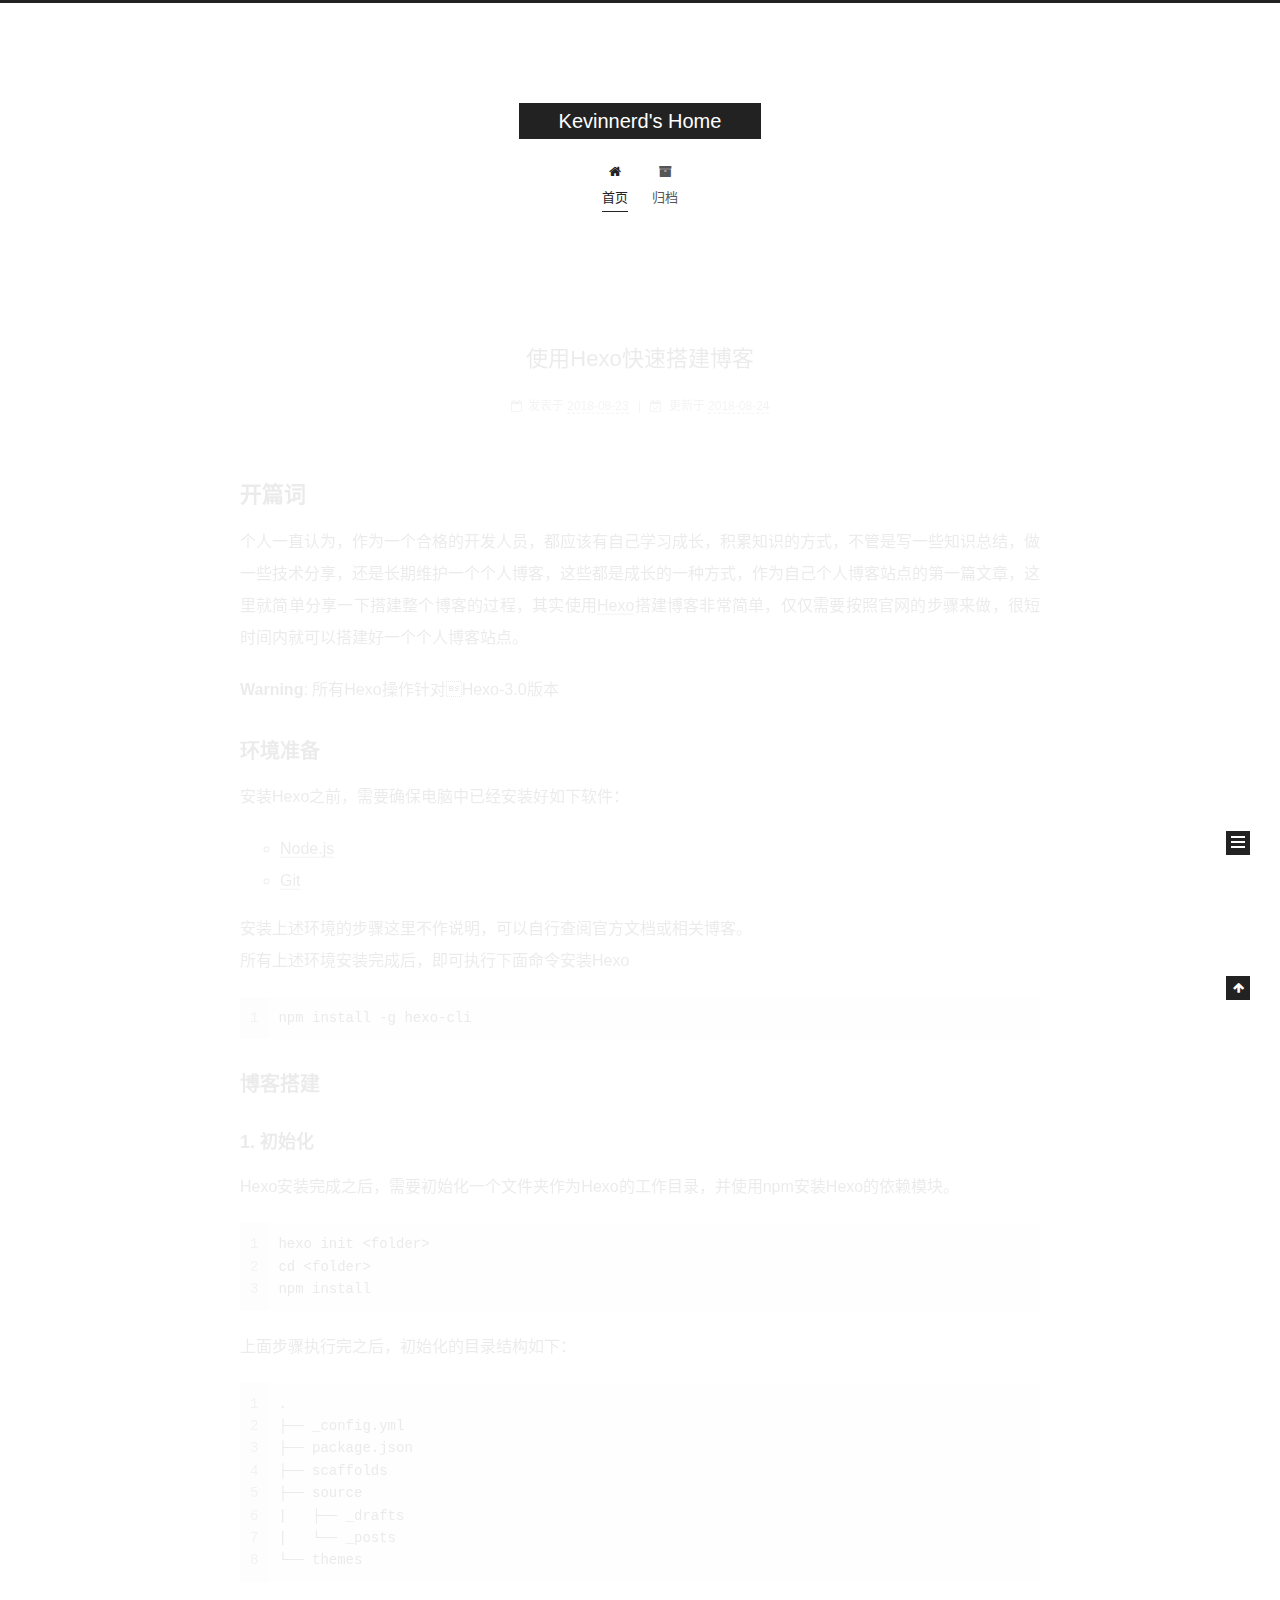
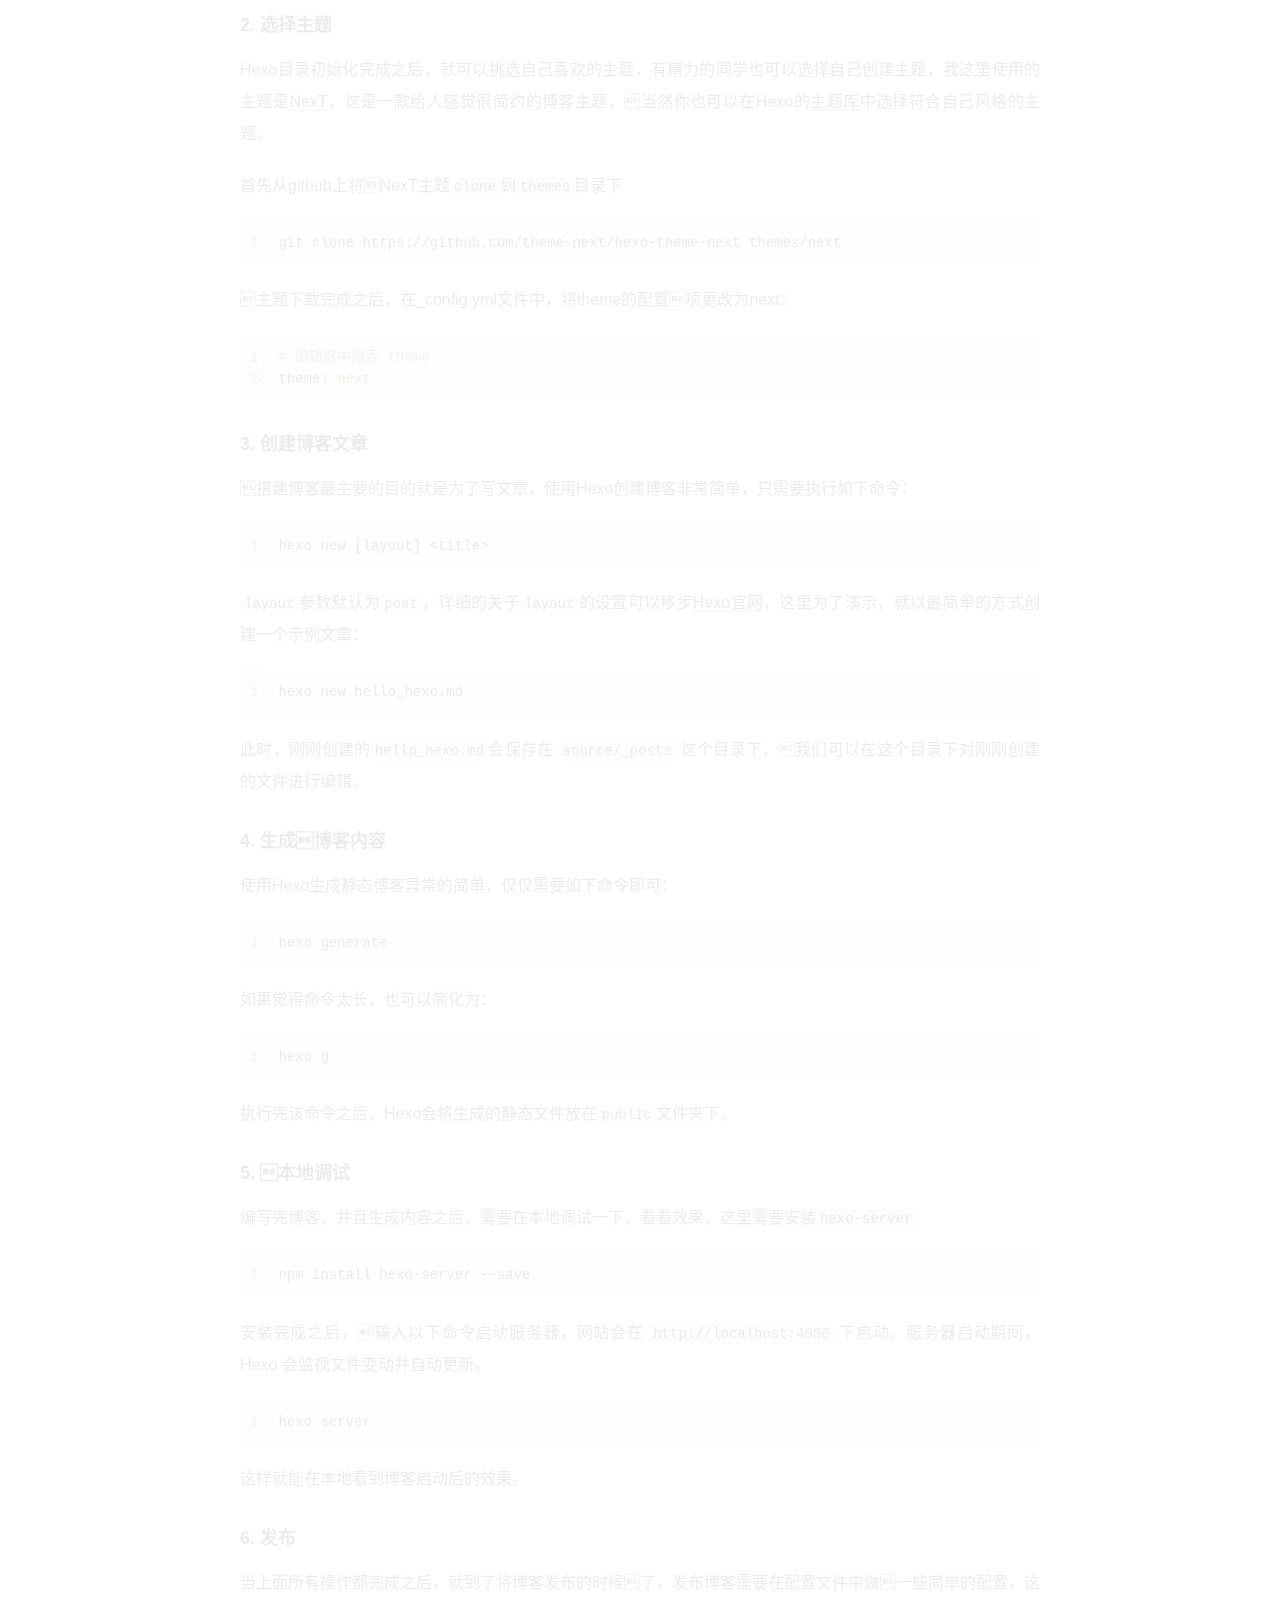
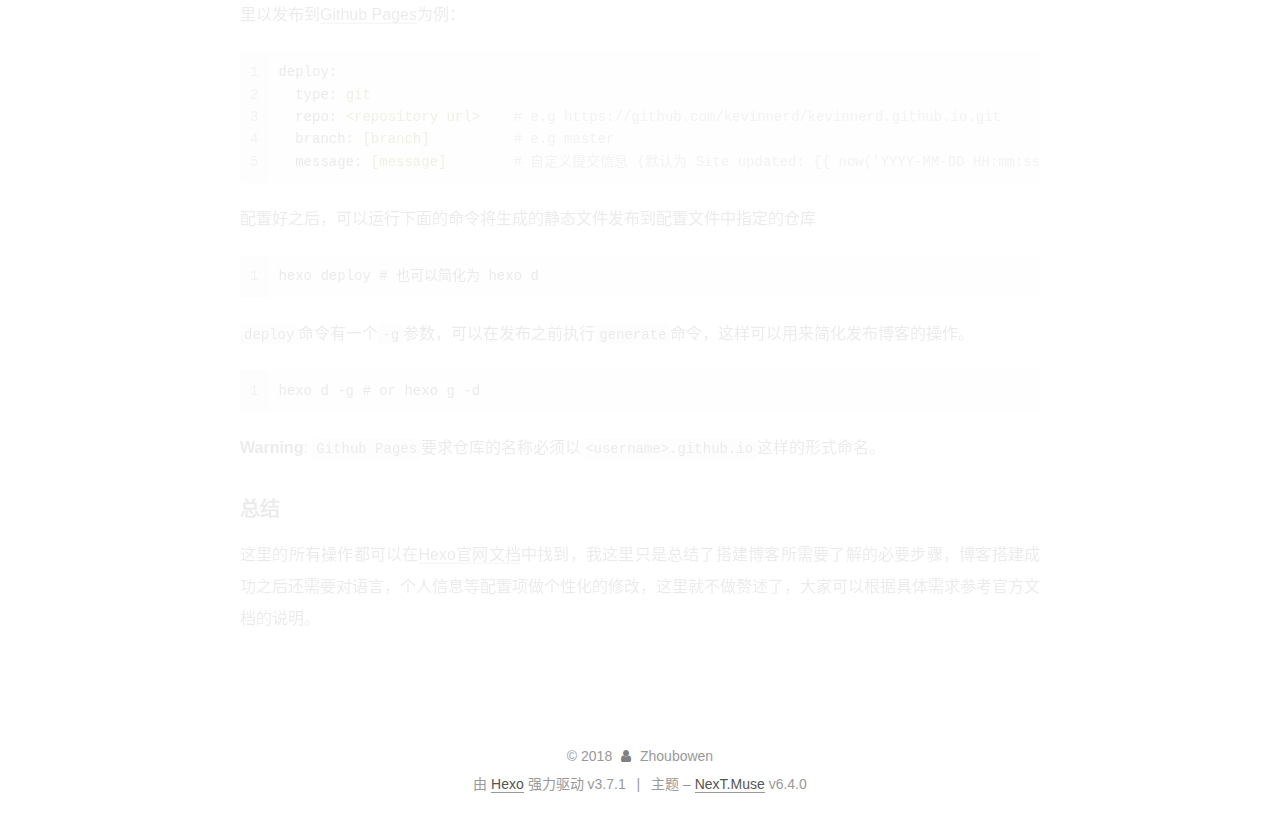
==== commit e6203c2e: "Site updated: 2018-08-24 10:12:59" ====
--- a/index.html
+++ b/index.html
@@ -280,7 +280,7 @@
   
   
   <div class="post-block">
-    <link itemprop="mainEntityOfPage" href="https://kevinnerd.github.io/2018/08/23/first-post-md/">
+    <link itemprop="mainEntityOfPage" href="https://kevinnerd.github.io/2018/08/23/使用Hexo快速搭建博客-1/">
 
     <span hidden itemprop="author" itemscope itemtype="http://schema.org/Person">
       <meta itemprop="name" content="Zhoubowen">
@@ -299,8 +299,8 @@
         
           <h1 class="post-title" itemprop="name headline">
                 
-                <a class="post-title-link" href="/2018/08/23/first-post-md/" itemprop="url">
-                  first_post.md
+                <a class="post-title-link" href="/2018/08/23/使用Hexo快速搭建博客-1/" itemprop="url">
+                  使用Hexo快速搭建博客
                 </a>
               
             
@@ -326,12 +326,24 @@
                 
               
 
-              <time title="创建时间：2018-08-23 19:20:14 / 修改时间：19:21:01" itemprop="dateCreated datePublished" datetime="2018-08-23T19:20:14+08:00">2018-08-23</time>
-            
-
-            
-              
-
+              <time title="创建时间：2018-08-23 22:46:39" itemprop="dateCreated datePublished" datetime="2018-08-23T22:46:39+08:00">2018-08-23</time>
+            
+
+            
+              
+
+              
+                
+                <span class="post-meta-divider">|</span>
+                
+
+                <span class="post-meta-item-icon">
+                  <i class="fa fa-calendar-check-o"></i>
+                </span>
+                
+                  <span class="post-meta-item-text">更新于</span>
+                
+                <time title="修改时间：2018-08-24 10:12:38" itemprop="dateModified" datetime="2018-08-24T10:12:38+08:00">2018-08-24</time>
               
             
           </span>
@@ -366,7 +378,47 @@
       
         
           
-            <h1 id="Heading"><a href="#Heading" class="headerlink" title="Heading"></a>Heading</h1><p>First Post Using Hexo.</p>
+            <h1 id="开篇词"><a href="#开篇词" class="headerlink" title="开篇词"></a>开篇词</h1><p>个人一直认为，作为一个合格的开发人员，都应该有自己学习成长，积累知识的方式，不管是写一些知识总结，做一些技术分享，还是长期维护一个个人博客，这些都是成长的一种方式，作为自己个人博客站点的第一篇文章，这里就简单分享一下搭建整个博客的过程，其实使用<a href="https://hexo.io/zh-cn/docs/" target="_blank" rel="noopener">Hexo</a>搭建博客非常简单，仅仅需要按照官网的步骤来做，很短时间内就可以搭建好一个个人博客站点。</p>
+<p><strong>Warning</strong>: 所有Hexo操作针对Hexo-3.0版本</p>
+<h2 id="环境准备"><a href="#环境准备" class="headerlink" title="环境准备"></a>环境准备</h2><p>安装Hexo之前，需要确保电脑中已经安装好如下软件：</p>
+<ul>
+<li><a href="http://nodejs.org/" target="_blank" rel="noopener">Node.js</a></li>
+<li><a href="http://git-scm.com/" target="_blank" rel="noopener">Git</a></li>
+</ul>
+<p>安装上述环境的步骤这里不作说明，可以自行查阅官方文档或相关博客。<br>所有上述环境安装完成后，即可执行下面命令安装Hexo</p>
+<figure class="highlight shell"><table><tr><td class="gutter"><pre><span class="line">1</span><br></pre></td><td class="code"><pre><span class="line">npm install -g hexo-cli</span><br></pre></td></tr></table></figure>
+<h2 id="博客搭建"><a href="#博客搭建" class="headerlink" title="博客搭建"></a>博客搭建</h2><h3 id="1-初始化"><a href="#1-初始化" class="headerlink" title="1. 初始化"></a>1. 初始化</h3><p>Hexo安装完成之后，需要初始化一个文件夹作为Hexo的工作目录，并使用npm安装Hexo的依赖模块。</p>
+<figure class="highlight shell"><table><tr><td class="gutter"><pre><span class="line">1</span><br><span class="line">2</span><br><span class="line">3</span><br></pre></td><td class="code"><pre><span class="line">hexo init &lt;folder&gt;</span><br><span class="line">cd &lt;folder&gt;</span><br><span class="line">npm install</span><br></pre></td></tr></table></figure>
+<p>上面步骤执行完之后，初始化的目录结构如下：</p>
+<figure class="highlight shell"><table><tr><td class="gutter"><pre><span class="line">1</span><br><span class="line">2</span><br><span class="line">3</span><br><span class="line">4</span><br><span class="line">5</span><br><span class="line">6</span><br><span class="line">7</span><br><span class="line">8</span><br></pre></td><td class="code"><pre><span class="line">.</span><br><span class="line">├── _config.yml</span><br><span class="line">├── package.json</span><br><span class="line">├── scaffolds</span><br><span class="line">├── source</span><br><span class="line">|   ├── _drafts</span><br><span class="line">|   └── _posts</span><br><span class="line">└── themes</span><br></pre></td></tr></table></figure>
+<h3 id="2-选择主题"><a href="#2-选择主题" class="headerlink" title="2. 选择主题"></a>2. 选择主题</h3><p>Hexo目录初始化完成之后，就可以挑选自己喜欢的主题，有精力的同学也可以选择自己创建主题，我这里使用的主题是<a href="https://github.com/theme-next/hexo-theme-next" target="_blank" rel="noopener">NexT</a>，这是一款给人感觉很简约的博客主题，当然你也可以在Hexo的<a href="https://hexo.io/themes/" target="_blank" rel="noopener">主题库</a>中选择符合自己风格的主题。</p>
+<p>首先从github上将NexT主题<code>clone</code>到<code>themes</code>目录下</p>
+<figure class="highlight shell"><table><tr><td class="gutter"><pre><span class="line">1</span><br></pre></td><td class="code"><pre><span class="line">git clone https://github.com/theme-next/hexo-theme-next themes/next</span><br></pre></td></tr></table></figure>
+<p>主题下载完成之后，在_config.yml文件中，将theme的配置项更改为next：</p>
+<figure class="highlight yaml"><table><tr><td class="gutter"><pre><span class="line">1</span><br><span class="line">2</span><br></pre></td><td class="code"><pre><span class="line"><span class="comment"># 编辑器中搜索 theme</span></span><br><span class="line"><span class="attr">theme:</span> <span class="string">next</span></span><br></pre></td></tr></table></figure>
+<h3 id="3-创建博客文章"><a href="#3-创建博客文章" class="headerlink" title="3. 创建博客文章"></a>3. 创建博客文章</h3><p>搭建博客最主要的目的就是为了写文章，使用Hexo创建博客非常简单，只需要执行如下命令：</p>
+<figure class="highlight shell"><table><tr><td class="gutter"><pre><span class="line">1</span><br></pre></td><td class="code"><pre><span class="line">hexo new [layout] &lt;title&gt;</span><br></pre></td></tr></table></figure>
+<p><code>layout</code>参数默认为<code>post</code>，详细的关于<code>layout</code>的设置可以移步<a href="https://hexo.io/zh-cn/docs/writing" target="_blank" rel="noopener">Hexo官网</a>，这里为了演示，就以最简单的方式创建一个示例文章：</p>
+<figure class="highlight shell"><table><tr><td class="gutter"><pre><span class="line">1</span><br></pre></td><td class="code"><pre><span class="line">hexo new hello_hexo.md</span><br></pre></td></tr></table></figure>
+<p>此时，刚刚创建的<code>hello_hexo.md</code>会保存在 <code>source/_posts</code> 这个目录下，我们可以在这个目录下对刚刚创建的文件进行编辑。</p>
+<h3 id="4-生成博客内容"><a href="#4-生成博客内容" class="headerlink" title="4. 生成博客内容"></a>4. 生成博客内容</h3><p>使用Hexo生成静态博客异常的简单，仅仅需要如下命令即可：</p>
+<figure class="highlight shell"><table><tr><td class="gutter"><pre><span class="line">1</span><br></pre></td><td class="code"><pre><span class="line">hexo generate</span><br></pre></td></tr></table></figure>
+<p>如果觉得命令太长，也可以简化为：</p>
+<figure class="highlight shell"><table><tr><td class="gutter"><pre><span class="line">1</span><br></pre></td><td class="code"><pre><span class="line">hexo g</span><br></pre></td></tr></table></figure>
+<p>执行完该命令之后，Hexo会将生成的静态文件放在<code>public</code>文件夹下。</p>
+<h3 id="5-本地调试"><a href="#5-本地调试" class="headerlink" title="5. 本地调试"></a>5. 本地调试</h3><p>编写完博客，并且生成内容之后，需要在本地调试一下，看看效果，这里需要安装<code>hexo-server</code></p>
+<figure class="highlight shell"><table><tr><td class="gutter"><pre><span class="line">1</span><br></pre></td><td class="code"><pre><span class="line">npm install hexo-server --save</span><br></pre></td></tr></table></figure>
+<p>安装完成之后，输入以下命令启动服务器，网站会在 <code>http://localhost:4000</code> 下启动，服务器启动期间，Hexo 会监视文件变动并自动更新。</p>
+<figure class="highlight shell"><table><tr><td class="gutter"><pre><span class="line">1</span><br></pre></td><td class="code"><pre><span class="line">hexo server</span><br></pre></td></tr></table></figure>
+<p>这样就能在本地看到博客启动后的效果。</p>
+<h3 id="6-发布"><a href="#6-发布" class="headerlink" title="6. 发布"></a>6. 发布</h3><p>当上面所有操作都完成之后，就到了将博客发布的时候了，发布博客需要在配置文件中做一些简单的配置，这里以发布到<a href="https://pages.github.com" target="_blank" rel="noopener">Github Pages</a>为例：</p>
+<figure class="highlight yaml"><table><tr><td class="gutter"><pre><span class="line">1</span><br><span class="line">2</span><br><span class="line">3</span><br><span class="line">4</span><br><span class="line">5</span><br></pre></td><td class="code"><pre><span class="line"><span class="attr">deploy:</span></span><br><span class="line"><span class="attr">  type:</span> <span class="string">git</span></span><br><span class="line"><span class="attr">  repo:</span> <span class="string">&lt;repository</span> <span class="string">url&gt;</span>    <span class="comment"># e.g https://github.com/kevinnerd/kevinnerd.github.io.git</span></span><br><span class="line"><span class="attr">  branch:</span> <span class="string">[branch]</span>          <span class="comment"># e.g master</span></span><br><span class="line"><span class="attr">  message:</span> <span class="string">[message]</span>        <span class="comment"># 自定义提交信息 (默认为 Site updated: &#123;&#123; now('YYYY-MM-DD HH:mm:ss') &#125;&#125;)</span></span><br></pre></td></tr></table></figure>
+<p>配置好之后，可以运行下面的命令将生成的静态文件发布到配置文件中指定的仓库</p>
+<figure class="highlight shell"><table><tr><td class="gutter"><pre><span class="line">1</span><br></pre></td><td class="code"><pre><span class="line">hexo deploy # 也可以简化为 hexo d</span><br></pre></td></tr></table></figure>
+<p><code>deploy</code>命令有一个<code>-g</code>参数，可以在发布之前执行<code>generate</code>命令，这样可以用来简化发布博客的操作。</p>
+<figure class="highlight shell"><table><tr><td class="gutter"><pre><span class="line">1</span><br></pre></td><td class="code"><pre><span class="line">hexo d -g # or hexo g -d</span><br></pre></td></tr></table></figure>
+<p><strong>Warning</strong>: <code>Github Pages</code>要求仓库的名称必须以<code>&lt;username&gt;.github.io</code>这样的形式命名。</p>
+<h2 id="总结"><a href="#总结" class="headerlink" title="总结"></a>总结</h2><p>这里的所有操作都可以在<a href="https://hexo.io/zh-cn/docs/" target="_blank" rel="noopener">Hexo官网文档</a>中找到，我这里只是总结了搭建博客所需要了解的必要步骤，博客搭建成功之后还需要对语言，个人信息等配置项做个性化的修改，这里就不做赘述了，大家可以根据具体需求参考官方文档的说明。</p>
 
           
         
--- a/css/main.css
+++ b/css/main.css
@@ -1848,7 +1848,7 @@
   width: 4px;
   height: 4px;
   border-radius: 50%;
-  background: #2e7526;
+  background: #b0ff6e;
 }
 .links-of-blogroll {
   font-size: 13px;
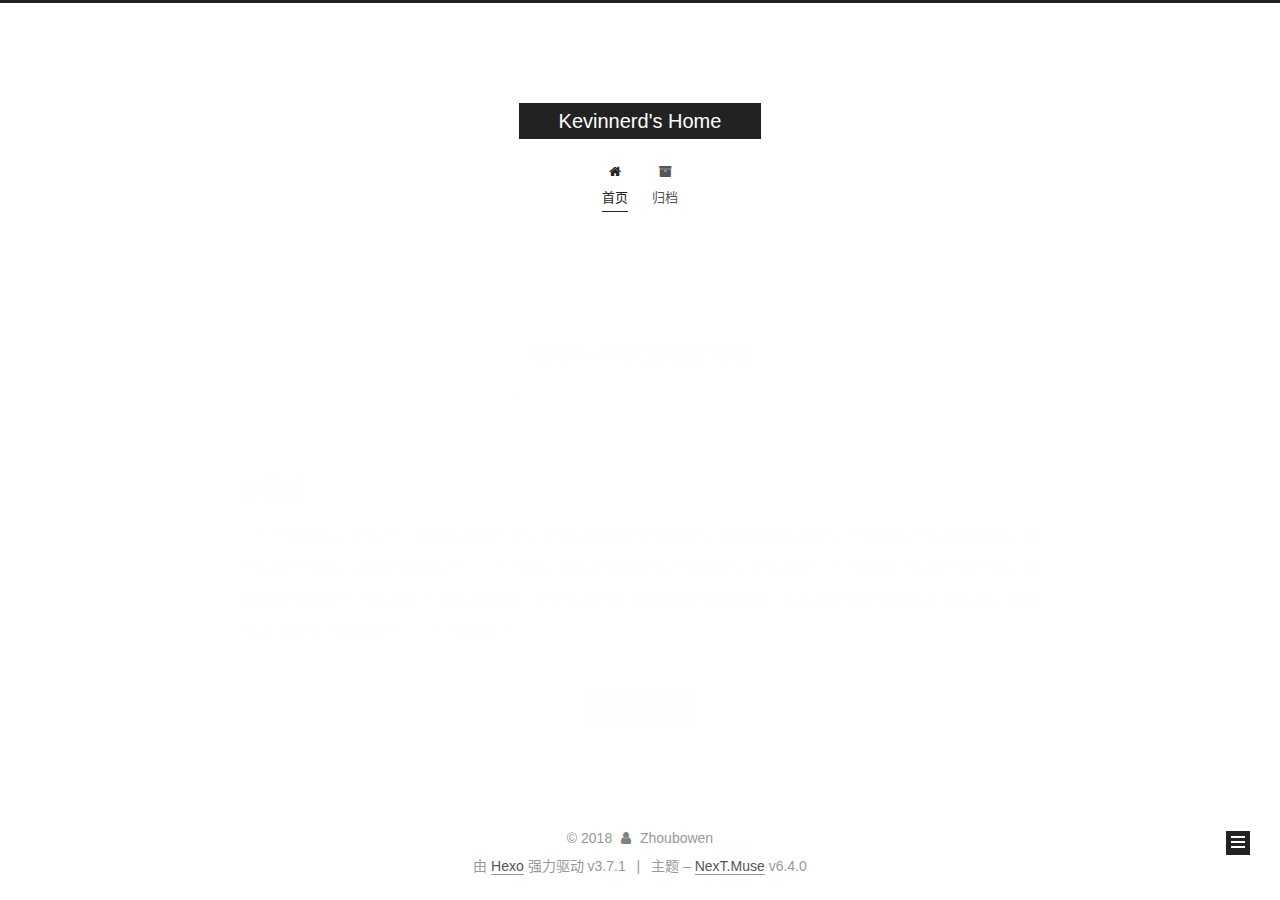
==== commit 8b783da8: "Site updated: 2018-08-24 10:20:40" ====
--- a/index.html
+++ b/index.html
@@ -343,7 +343,7 @@
                 
                   <span class="post-meta-item-text">更新于</span>
                 
-                <time title="修改时间：2018-08-24 10:12:38" itemprop="dateModified" datetime="2018-08-24T10:12:38+08:00">2018-08-24</time>
+                <time title="修改时间：2018-08-24 10:20:30" itemprop="dateModified" datetime="2018-08-24T10:20:30+08:00">2018-08-24</time>
               
             
           </span>
@@ -377,50 +377,14 @@
 
       
         
-          
-            <h1 id="开篇词"><a href="#开篇词" class="headerlink" title="开篇词"></a>开篇词</h1><p>个人一直认为，作为一个合格的开发人员，都应该有自己学习成长，积累知识的方式，不管是写一些知识总结，做一些技术分享，还是长期维护一个个人博客，这些都是成长的一种方式，作为自己个人博客站点的第一篇文章，这里就简单分享一下搭建整个博客的过程，其实使用<a href="https://hexo.io/zh-cn/docs/" target="_blank" rel="noopener">Hexo</a>搭建博客非常简单，仅仅需要按照官网的步骤来做，很短时间内就可以搭建好一个个人博客站点。</p>
-<p><strong>Warning</strong>: 所有Hexo操作针对Hexo-3.0版本</p>
-<h2 id="环境准备"><a href="#环境准备" class="headerlink" title="环境准备"></a>环境准备</h2><p>安装Hexo之前，需要确保电脑中已经安装好如下软件：</p>
-<ul>
-<li><a href="http://nodejs.org/" target="_blank" rel="noopener">Node.js</a></li>
-<li><a href="http://git-scm.com/" target="_blank" rel="noopener">Git</a></li>
-</ul>
-<p>安装上述环境的步骤这里不作说明，可以自行查阅官方文档或相关博客。<br>所有上述环境安装完成后，即可执行下面命令安装Hexo</p>
-<figure class="highlight shell"><table><tr><td class="gutter"><pre><span class="line">1</span><br></pre></td><td class="code"><pre><span class="line">npm install -g hexo-cli</span><br></pre></td></tr></table></figure>
-<h2 id="博客搭建"><a href="#博客搭建" class="headerlink" title="博客搭建"></a>博客搭建</h2><h3 id="1-初始化"><a href="#1-初始化" class="headerlink" title="1. 初始化"></a>1. 初始化</h3><p>Hexo安装完成之后，需要初始化一个文件夹作为Hexo的工作目录，并使用npm安装Hexo的依赖模块。</p>
-<figure class="highlight shell"><table><tr><td class="gutter"><pre><span class="line">1</span><br><span class="line">2</span><br><span class="line">3</span><br></pre></td><td class="code"><pre><span class="line">hexo init &lt;folder&gt;</span><br><span class="line">cd &lt;folder&gt;</span><br><span class="line">npm install</span><br></pre></td></tr></table></figure>
-<p>上面步骤执行完之后，初始化的目录结构如下：</p>
-<figure class="highlight shell"><table><tr><td class="gutter"><pre><span class="line">1</span><br><span class="line">2</span><br><span class="line">3</span><br><span class="line">4</span><br><span class="line">5</span><br><span class="line">6</span><br><span class="line">7</span><br><span class="line">8</span><br></pre></td><td class="code"><pre><span class="line">.</span><br><span class="line">├── _config.yml</span><br><span class="line">├── package.json</span><br><span class="line">├── scaffolds</span><br><span class="line">├── source</span><br><span class="line">|   ├── _drafts</span><br><span class="line">|   └── _posts</span><br><span class="line">└── themes</span><br></pre></td></tr></table></figure>
-<h3 id="2-选择主题"><a href="#2-选择主题" class="headerlink" title="2. 选择主题"></a>2. 选择主题</h3><p>Hexo目录初始化完成之后，就可以挑选自己喜欢的主题，有精力的同学也可以选择自己创建主题，我这里使用的主题是<a href="https://github.com/theme-next/hexo-theme-next" target="_blank" rel="noopener">NexT</a>，这是一款给人感觉很简约的博客主题，当然你也可以在Hexo的<a href="https://hexo.io/themes/" target="_blank" rel="noopener">主题库</a>中选择符合自己风格的主题。</p>
-<p>首先从github上将NexT主题<code>clone</code>到<code>themes</code>目录下</p>
-<figure class="highlight shell"><table><tr><td class="gutter"><pre><span class="line">1</span><br></pre></td><td class="code"><pre><span class="line">git clone https://github.com/theme-next/hexo-theme-next themes/next</span><br></pre></td></tr></table></figure>
-<p>主题下载完成之后，在_config.yml文件中，将theme的配置项更改为next：</p>
-<figure class="highlight yaml"><table><tr><td class="gutter"><pre><span class="line">1</span><br><span class="line">2</span><br></pre></td><td class="code"><pre><span class="line"><span class="comment"># 编辑器中搜索 theme</span></span><br><span class="line"><span class="attr">theme:</span> <span class="string">next</span></span><br></pre></td></tr></table></figure>
-<h3 id="3-创建博客文章"><a href="#3-创建博客文章" class="headerlink" title="3. 创建博客文章"></a>3. 创建博客文章</h3><p>搭建博客最主要的目的就是为了写文章，使用Hexo创建博客非常简单，只需要执行如下命令：</p>
-<figure class="highlight shell"><table><tr><td class="gutter"><pre><span class="line">1</span><br></pre></td><td class="code"><pre><span class="line">hexo new [layout] &lt;title&gt;</span><br></pre></td></tr></table></figure>
-<p><code>layout</code>参数默认为<code>post</code>，详细的关于<code>layout</code>的设置可以移步<a href="https://hexo.io/zh-cn/docs/writing" target="_blank" rel="noopener">Hexo官网</a>，这里为了演示，就以最简单的方式创建一个示例文章：</p>
-<figure class="highlight shell"><table><tr><td class="gutter"><pre><span class="line">1</span><br></pre></td><td class="code"><pre><span class="line">hexo new hello_hexo.md</span><br></pre></td></tr></table></figure>
-<p>此时，刚刚创建的<code>hello_hexo.md</code>会保存在 <code>source/_posts</code> 这个目录下，我们可以在这个目录下对刚刚创建的文件进行编辑。</p>
-<h3 id="4-生成博客内容"><a href="#4-生成博客内容" class="headerlink" title="4. 生成博客内容"></a>4. 生成博客内容</h3><p>使用Hexo生成静态博客异常的简单，仅仅需要如下命令即可：</p>
-<figure class="highlight shell"><table><tr><td class="gutter"><pre><span class="line">1</span><br></pre></td><td class="code"><pre><span class="line">hexo generate</span><br></pre></td></tr></table></figure>
-<p>如果觉得命令太长，也可以简化为：</p>
-<figure class="highlight shell"><table><tr><td class="gutter"><pre><span class="line">1</span><br></pre></td><td class="code"><pre><span class="line">hexo g</span><br></pre></td></tr></table></figure>
-<p>执行完该命令之后，Hexo会将生成的静态文件放在<code>public</code>文件夹下。</p>
-<h3 id="5-本地调试"><a href="#5-本地调试" class="headerlink" title="5. 本地调试"></a>5. 本地调试</h3><p>编写完博客，并且生成内容之后，需要在本地调试一下，看看效果，这里需要安装<code>hexo-server</code></p>
-<figure class="highlight shell"><table><tr><td class="gutter"><pre><span class="line">1</span><br></pre></td><td class="code"><pre><span class="line">npm install hexo-server --save</span><br></pre></td></tr></table></figure>
-<p>安装完成之后，输入以下命令启动服务器，网站会在 <code>http://localhost:4000</code> 下启动，服务器启动期间，Hexo 会监视文件变动并自动更新。</p>
-<figure class="highlight shell"><table><tr><td class="gutter"><pre><span class="line">1</span><br></pre></td><td class="code"><pre><span class="line">hexo server</span><br></pre></td></tr></table></figure>
-<p>这样就能在本地看到博客启动后的效果。</p>
-<h3 id="6-发布"><a href="#6-发布" class="headerlink" title="6. 发布"></a>6. 发布</h3><p>当上面所有操作都完成之后，就到了将博客发布的时候了，发布博客需要在配置文件中做一些简单的配置，这里以发布到<a href="https://pages.github.com" target="_blank" rel="noopener">Github Pages</a>为例：</p>
-<figure class="highlight yaml"><table><tr><td class="gutter"><pre><span class="line">1</span><br><span class="line">2</span><br><span class="line">3</span><br><span class="line">4</span><br><span class="line">5</span><br></pre></td><td class="code"><pre><span class="line"><span class="attr">deploy:</span></span><br><span class="line"><span class="attr">  type:</span> <span class="string">git</span></span><br><span class="line"><span class="attr">  repo:</span> <span class="string">&lt;repository</span> <span class="string">url&gt;</span>    <span class="comment"># e.g https://github.com/kevinnerd/kevinnerd.github.io.git</span></span><br><span class="line"><span class="attr">  branch:</span> <span class="string">[branch]</span>          <span class="comment"># e.g master</span></span><br><span class="line"><span class="attr">  message:</span> <span class="string">[message]</span>        <span class="comment"># 自定义提交信息 (默认为 Site updated: &#123;&#123; now('YYYY-MM-DD HH:mm:ss') &#125;&#125;)</span></span><br></pre></td></tr></table></figure>
-<p>配置好之后，可以运行下面的命令将生成的静态文件发布到配置文件中指定的仓库</p>
-<figure class="highlight shell"><table><tr><td class="gutter"><pre><span class="line">1</span><br></pre></td><td class="code"><pre><span class="line">hexo deploy # 也可以简化为 hexo d</span><br></pre></td></tr></table></figure>
-<p><code>deploy</code>命令有一个<code>-g</code>参数，可以在发布之前执行<code>generate</code>命令，这样可以用来简化发布博客的操作。</p>
-<figure class="highlight shell"><table><tr><td class="gutter"><pre><span class="line">1</span><br></pre></td><td class="code"><pre><span class="line">hexo d -g # or hexo g -d</span><br></pre></td></tr></table></figure>
-<p><strong>Warning</strong>: <code>Github Pages</code>要求仓库的名称必须以<code>&lt;username&gt;.github.io</code>这样的形式命名。</p>
-<h2 id="总结"><a href="#总结" class="headerlink" title="总结"></a>总结</h2><p>这里的所有操作都可以在<a href="https://hexo.io/zh-cn/docs/" target="_blank" rel="noopener">Hexo官网文档</a>中找到，我这里只是总结了搭建博客所需要了解的必要步骤，博客搭建成功之后还需要对语言，个人信息等配置项做个性化的修改，这里就不做赘述了，大家可以根据具体需求参考官方文档的说明。</p>
-
-          
+          <h1 id="开篇词"><a href="#开篇词" class="headerlink" title="开篇词"></a>开篇词</h1><p>个人一直认为，作为一个合格的开发人员，都应该有自己学习成长，积累知识的方式，不管是写一些知识总结，做一些技术分享，还是长期维护一个个人博客，这些都是成长的一种方式，作为自己个人博客站点的第一篇文章，这里就简单分享一下搭建整个博客的过程，其实使用<a href="https://hexo.io/zh-cn/docs/" target="_blank" rel="noopener">Hexo</a>搭建博客非常简单，仅仅需要按照官网的步骤来做，很短时间内就可以搭建好一个个人博客站点。<br>
+          <!--noindex-->
+          <div class="post-button text-center">
+            <a class="btn" href="/2018/08/23/使用Hexo快速搭建博客-1/#more" rel="contents">
+              阅读全文 &raquo;
+            </a>
+          </div>
+          <!--/noindex-->
         
       
     </div>
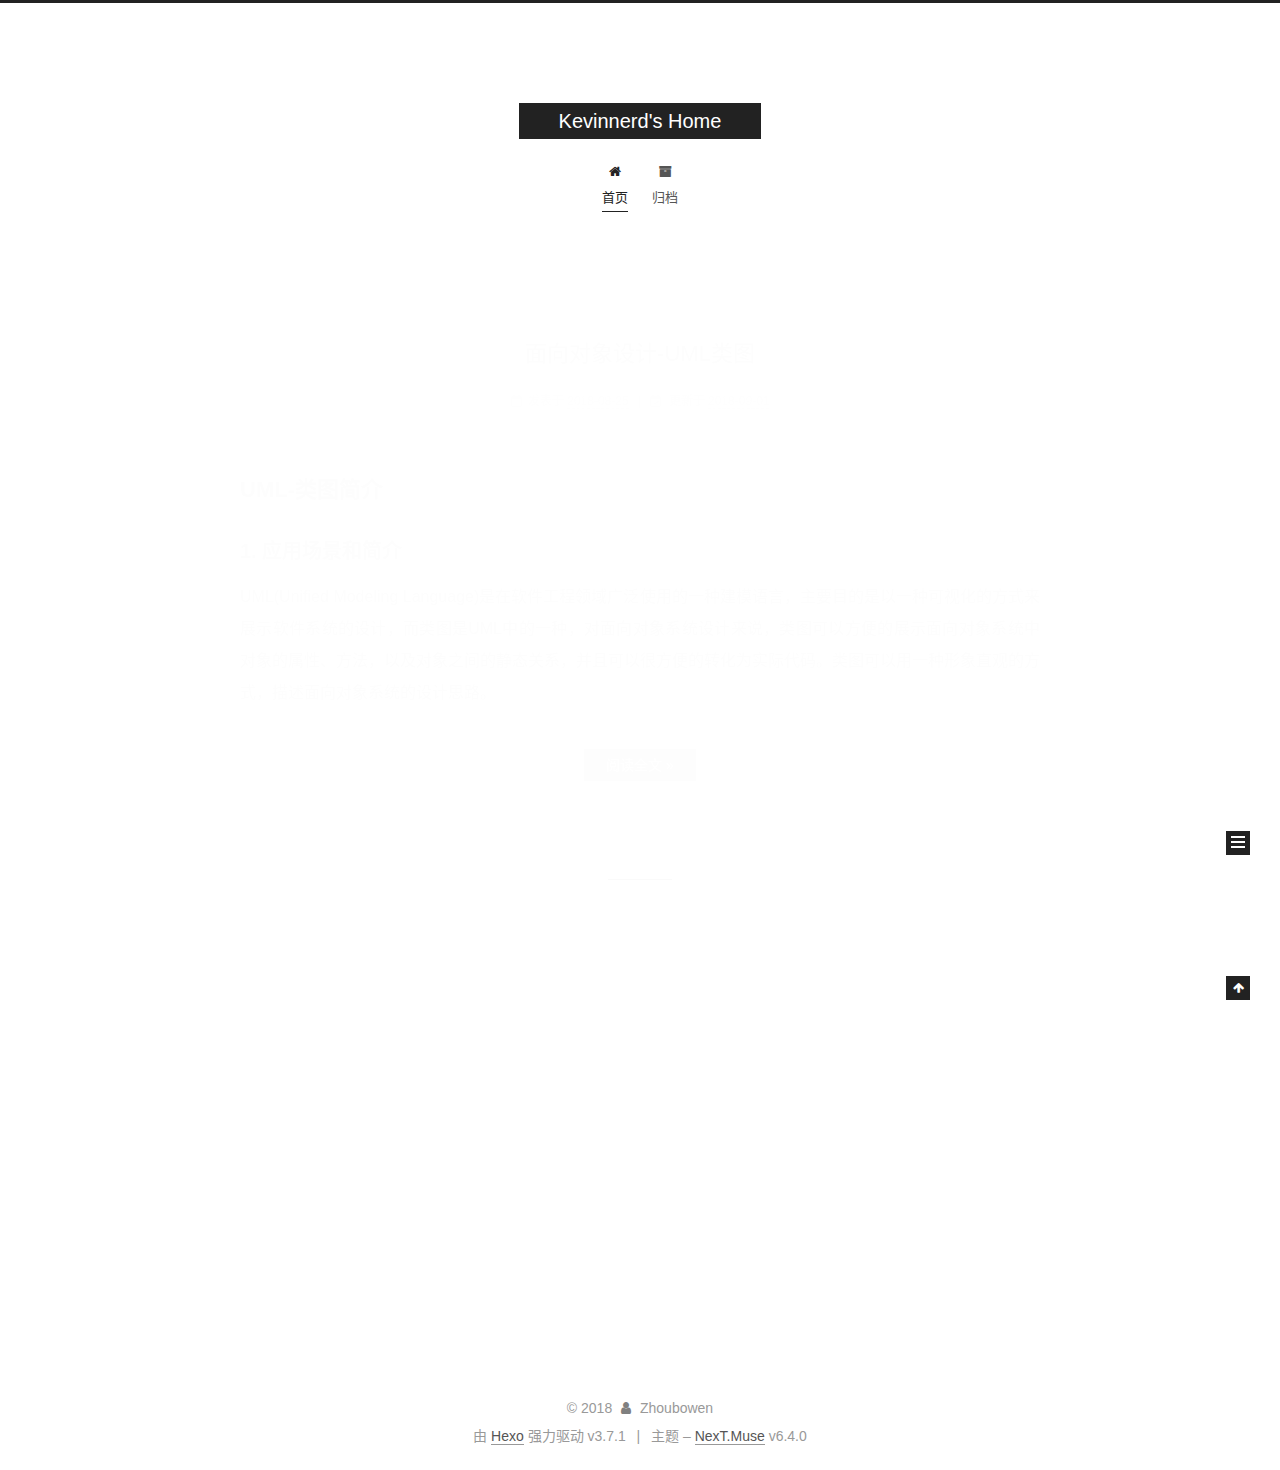
==== commit 42143483: "Site updated: 2018-09-01 08:32:12" ====
--- a/index.html
+++ b/index.html
@@ -280,6 +280,162 @@
   
   
   <div class="post-block">
+    <link itemprop="mainEntityOfPage" href="https://kevinnerd.github.io/2018/08/25/面向对象设计-UML类图/">
+
+    <span hidden itemprop="author" itemscope itemtype="http://schema.org/Person">
+      <meta itemprop="name" content="Zhoubowen">
+      <meta itemprop="description" content="Zhoubowen's personal blog site">
+      <meta itemprop="image" content="/images/avatar.gif">
+    </span>
+
+    <span hidden itemprop="publisher" itemscope itemtype="http://schema.org/Organization">
+      <meta itemprop="name" content="Kevinnerd's Home">
+    </span>
+
+    
+      <header class="post-header">
+
+        
+        
+          <h1 class="post-title" itemprop="name headline">
+                
+                <a class="post-title-link" href="/2018/08/25/面向对象设计-UML类图/" itemprop="url">
+                  面向对象设计-UML类图
+                </a>
+              
+            
+          </h1>
+        
+
+        <div class="post-meta">
+          <span class="post-time">
+
+            
+            
+            
+
+            
+              <span class="post-meta-item-icon">
+                <i class="fa fa-calendar-o"></i>
+              </span>
+              
+                <span class="post-meta-item-text">发表于</span>
+              
+
+              
+                
+              
+
+              <time title="创建时间：2018-08-25 23:21:28" itemprop="dateCreated datePublished" datetime="2018-08-25T23:21:28+08:00">2018-08-25</time>
+            
+
+            
+              
+
+              
+                
+                <span class="post-meta-divider">|</span>
+                
+
+                <span class="post-meta-item-icon">
+                  <i class="fa fa-calendar-check-o"></i>
+                </span>
+                
+                  <span class="post-meta-item-text">更新于</span>
+                
+                <time title="修改时间：2018-09-01 08:30:15" itemprop="dateModified" datetime="2018-09-01T08:30:15+08:00">2018-09-01</time>
+              
+            
+          </span>
+
+          
+
+          
+            
+          
+
+          
+          
+
+          
+
+          
+
+          
+
+        </div>
+      </header>
+    
+
+    
+    
+    
+    <div class="post-body" itemprop="articleBody">
+
+      
+      
+
+      
+        
+          <h1 id="UML-类图简介"><a href="#UML-类图简介" class="headerlink" title="UML-类图简介"></a>UML-类图简介</h1><h2 id="1-应用场景和简介"><a href="#1-应用场景和简介" class="headerlink" title="1. 应用场景和简介"></a>1. 应用场景和简介</h2><p>UML(Unified Modeling Language)是在软件工程领域广泛使用的一种建模语言，主要目的是以一种可视化的方式来展示软件系统的设计，而类图是UML中的一种，对面向对象系统设计来说，类图可以方便的展示面向对象系统中对象的属性、方法，以及对象之间的静态关系，并且可以很方便的转化为实际代码。类图可以用一种形象直观的方式，描述面向对象系统的设计思路。<br>
+          <!--noindex-->
+          <div class="post-button text-center">
+            <a class="btn" href="/2018/08/25/面向对象设计-UML类图/#more" rel="contents">
+              阅读全文 &raquo;
+            </a>
+          </div>
+          <!--/noindex-->
+        
+      
+    </div>
+
+    
+
+    
+    
+    
+
+    
+
+    
+
+    
+
+    <footer class="post-footer">
+      
+
+      
+
+      
+
+      
+      
+        <div class="post-eof"></div>
+      
+    </footer>
+  </div>
+  
+  
+  
+  </article>
+
+
+    
+      
+
+  
+
+  
+  
+  
+
+  
+
+  <article class="post post-type-normal" itemscope itemtype="http://schema.org/Article">
+  
+  
+  
+  <div class="post-block">
     <link itemprop="mainEntityOfPage" href="https://kevinnerd.github.io/2018/08/23/使用Hexo快速搭建博客-1/">
 
     <span hidden itemprop="author" itemscope itemtype="http://schema.org/Person">
@@ -464,7 +620,7 @@
                 
                   <a href="/archives/">
                 
-                    <span class="site-state-item-count">1</span>
+                    <span class="site-state-item-count">2</span>
                     <span class="site-state-item-name">日志</span>
                   </a>
                 </div>
--- a/css/main.css
+++ b/css/main.css
@@ -1848,7 +1848,7 @@
   width: 4px;
   height: 4px;
   border-radius: 50%;
-  background: #b0ff6e;
+  background: #f5f;
 }
 .links-of-blogroll {
   font-size: 13px;
